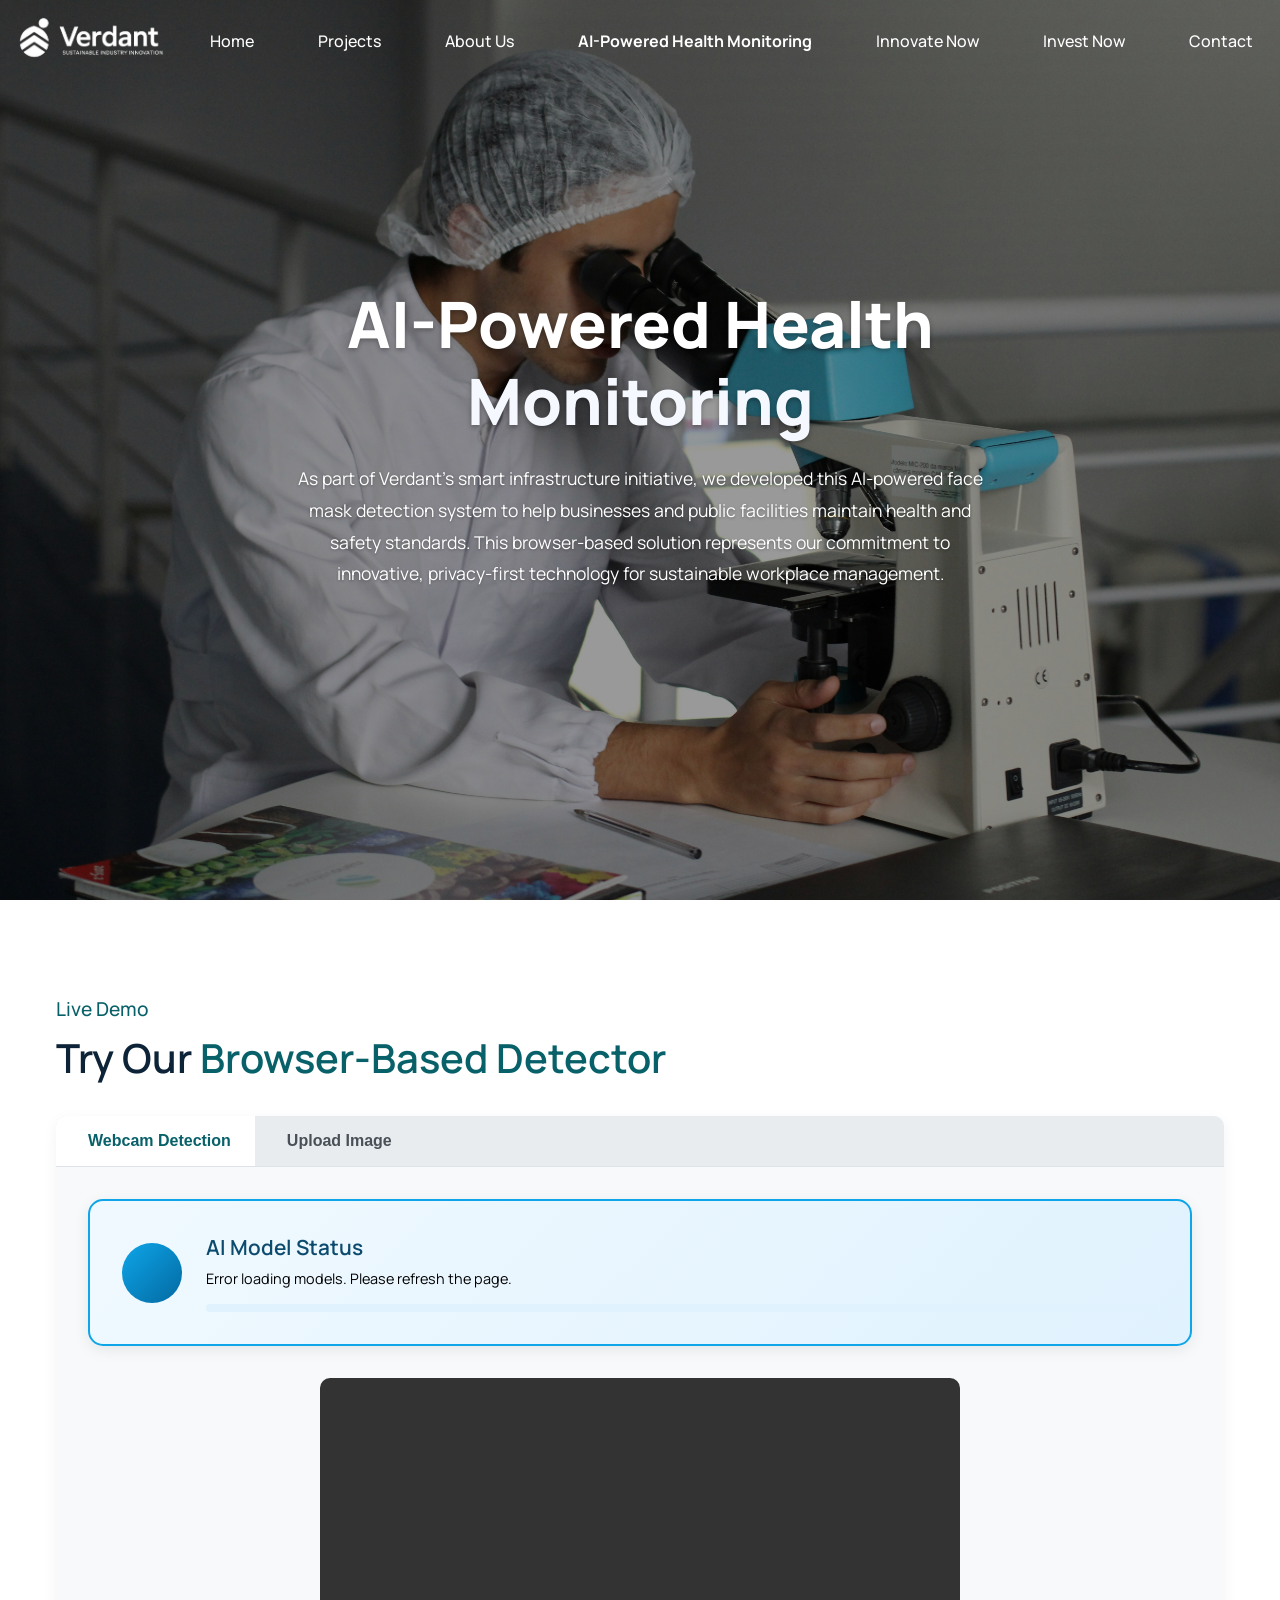
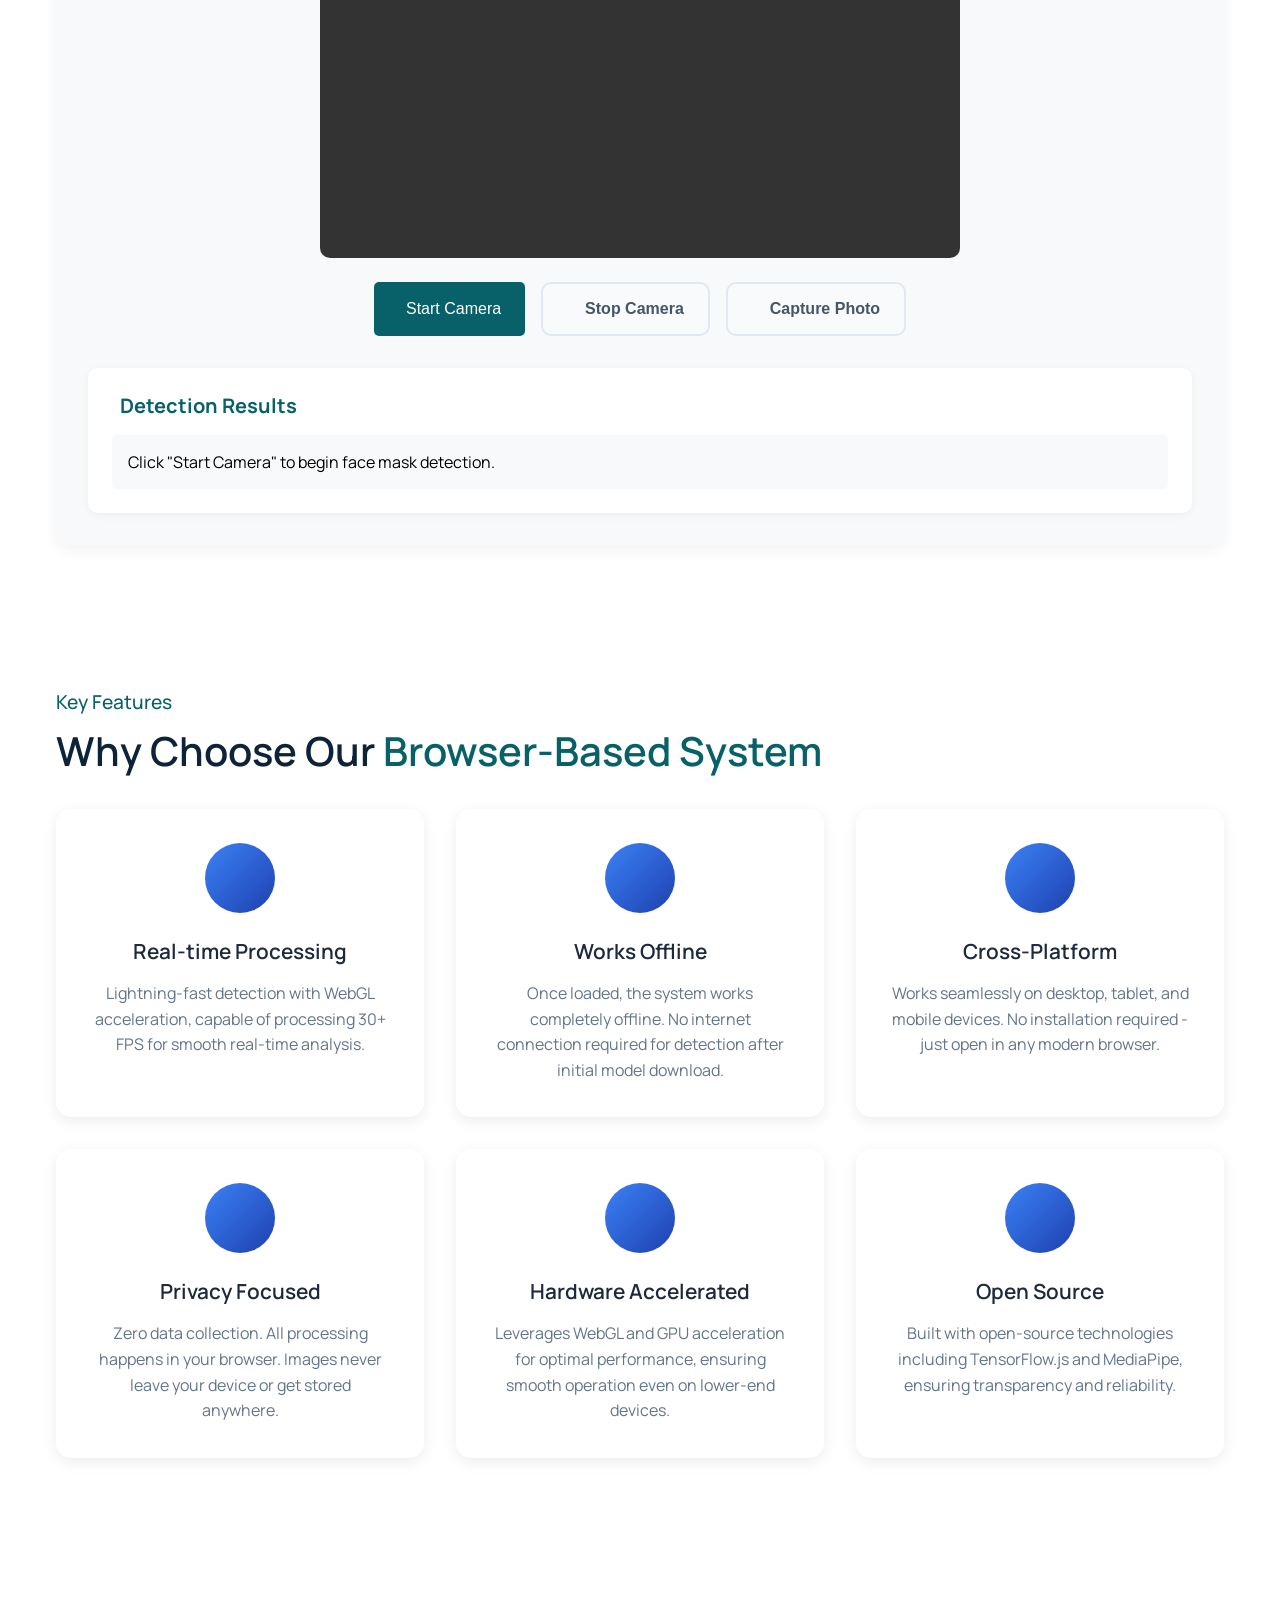
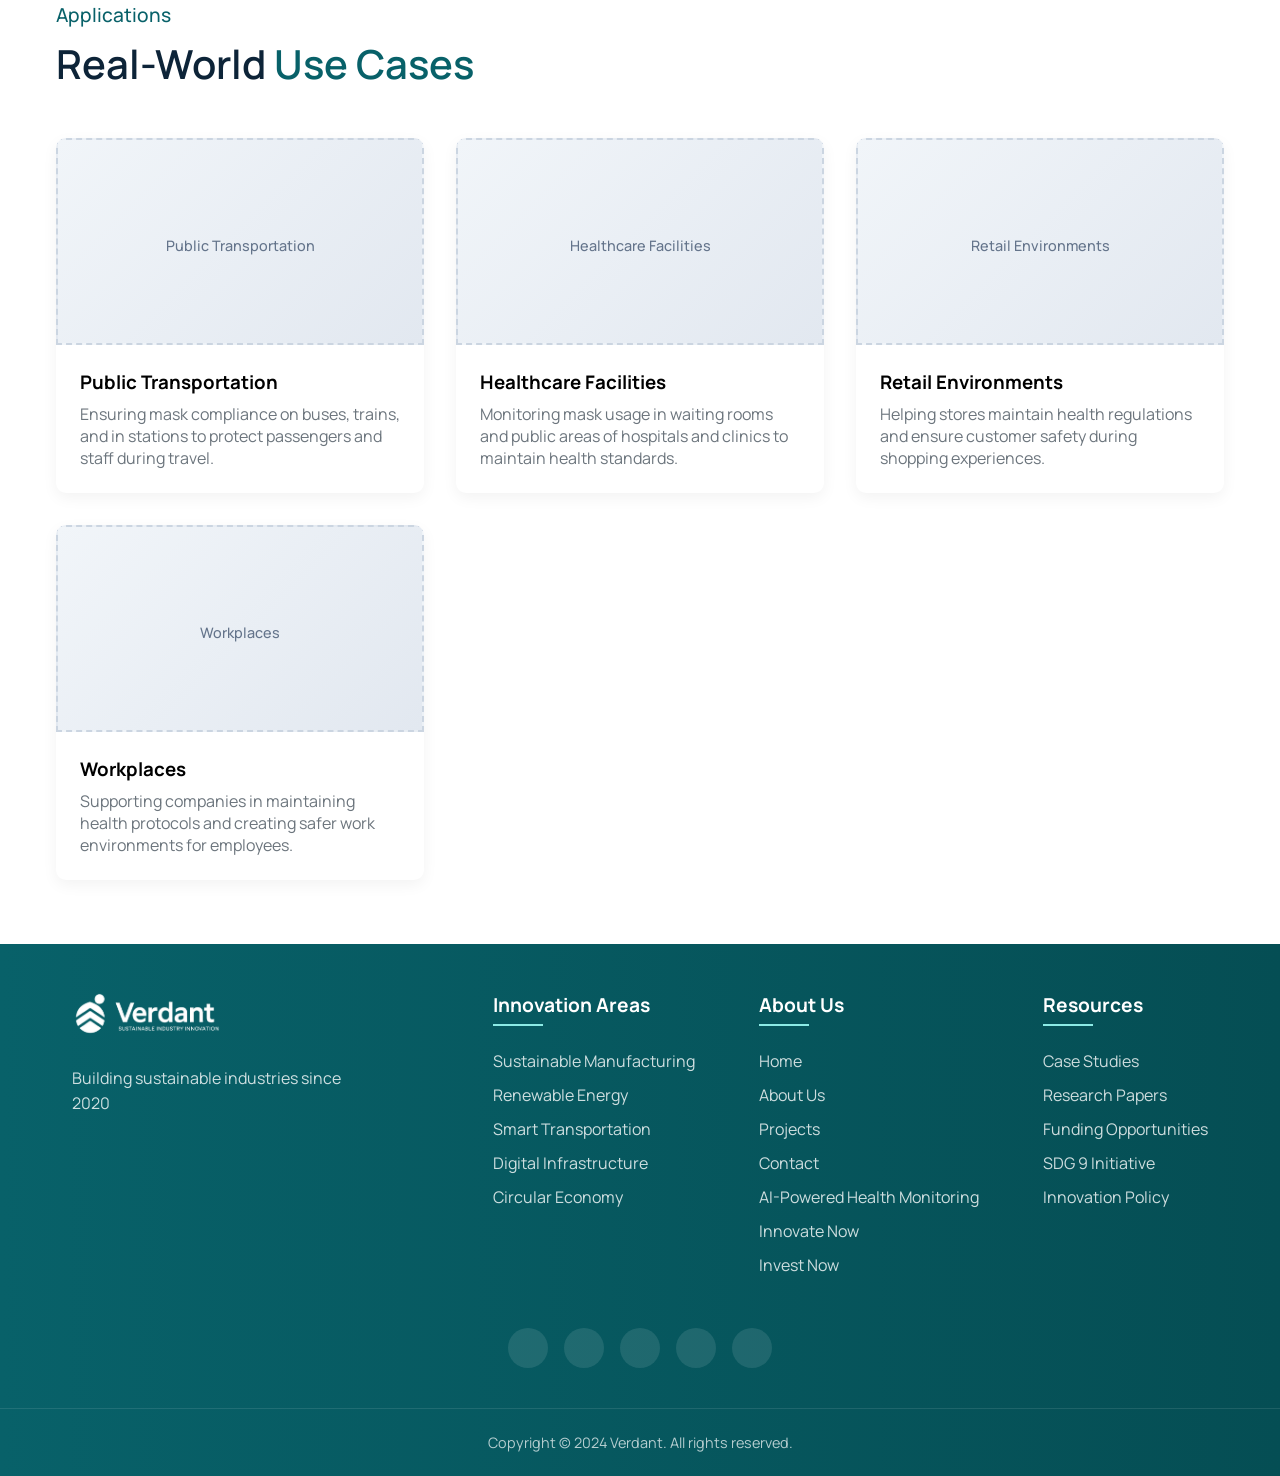
==== pages/face-mask-detection.html @ ef0ecec5 "First Commit" ====
<!DOCTYPE html>
<html lang="en">
  <head>
    <meta charset="UTF-8" />
    <meta name="viewport" content="width=device-width, initial-scale=1.0" />
    <link rel="preconnect" href="https://fonts.googleapis.com" />
    <link rel="preconnect" href="https://fonts.gstatic.com" crossorigin />
    <link
      href="https://fonts.googleapis.com/css2?family=Manrope:wght@200..800&display=swap"
      rel="stylesheet"
    />
    <link
      href="https://cdn.jsdelivr.net/npm/remixicon@4.5.0/fonts/remixicon.css"
      rel="stylesheet"
    />
    <link rel="stylesheet" href="../css/common.css" />
    <link rel="stylesheet" href="../css/face-mask-detection.css" />

    <script src="https://cdn.jsdelivr.net/npm/@tensorflow/tfjs@4.10.0/dist/tf.min.js"></script>
    <script src="https://cdn.jsdelivr.net/npm/@tensorflow-models/blazeface@0.0.7/dist/blazeface.js"></script>

    <title>Verdant | Face Mask Detection</title>
  </head>
  <body>
    <nav>
      <div class="nav__header">
        <div class="nav__logo">
          <a href="../index.html">
            <img
              src="../assets/logoVerdantWhite.svg"
              alt="Verdant Logo"
              class="logo-img"
            />
          </a>
        </div>
        <div class="nav__menu__btn" id="menu-btn">
          <i class="ri-menu-3-line"></i>
        </div>
      </div>
      <ul class="nav__links" id="nav-links">
        <li>
          <a href="../index.html"></i> Home</a>
        </li>
        <li>
          <a href="projects.html"> Projects</a>
        </li>
        <li>
          <a href="about.html"> About Us</a>
        </li>
        
        <li>
          <a href="face-mask-detection.html" class="active"
            > AI-Powered Health Monitoring</a
          >
        </li>
        <li>
          <a href="innovate-now.html"
            > Innovate Now</a
          >
        </li>
        <li>
          <a href="invest-now.html">Invest Now</a>
        </li>
        <li>
          <a href="contact.html"></i> Contact</a>
        </li>
      </ul>
    </nav>

    <section class="page__header">
      <div class="header__content">
        <h1 class="section__header">
          AI-Powered Health<span> Monitoring</span>
        </h1>
        <p class="section__description">
          As part of Verdant's smart infrastructure initiative, we developed
          this AI-powered face mask detection system to help businesses and
          public facilities maintain health and safety standards. This
          browser-based solution represents our commitment to innovative,
          privacy-first technology for sustainable workplace management.
        </p>
      </div>
    </section>

    <section class="section__container detection__container">
      <p class="section__subheader">Live Demo</p>
      <h2 class="section__header">
        Try Our <span>Browser-Based Detector</span>
      </h2>

      <div class="detection__options">
        <div class="option__tabs">
          <button class="option__tab active" id="webcamTab">
            <i class="ri-webcam-line"></i>
            Webcam Detection
          </button>
          <button class="option__tab" id="uploadTab">
            <i class="ri-upload-line"></i>
            Upload Image
          </button>
        </div>

        <div class="detection__content">
          <div class="model-status" id="modelStatus">
            <div class="status-card">
              <div class="status-icon">
                <i class="ri-brain-line"></i>
              </div>
              <div class="status-content">
                <h3>AI Model Status</h3>
                <p id="statusText">Initializing TensorFlow.js...</p>
                <div class="progress-bar">
                  <div class="progress-fill" id="progressFill"></div>
                </div>
              </div>
            </div>
          </div>

          <div class="detection__panel active" id="webcamPanel">
            <div class="webcam__container">
              <video id="webcam" autoplay playsinline muted></video>
              <canvas id="webcamCanvas"></canvas>
              <div
                class="loading-indicator"
                id="webcamLoading"
                style="display: none"
              >
                <div class="spinner"></div>
                <p>Starting camera...</p>
              </div>
            </div>

            <div class="webcam__controls">
              <button id="startWebcam" class="btn" disabled>
                <i class="ri-play-line"></i>
                Start Camera
              </button>
              <button id="stopWebcam" class="btn btn-secondary" disabled>
                <i class="ri-stop-line"></i>
                Stop Camera
              </button>
              <button id="capturePhoto" class="btn btn-secondary" disabled>
                <i class="ri-camera-line"></i>
                Capture Photo
              </button>
            </div>

            <div id="webcamResult" class="result__container">
              <h3><i class="ri-scan-line"></i> Detection Results</h3>
              <div class="result__content">
                <p>Click "Start Camera" to begin face mask detection.</p>
              </div>
            </div>
          </div>

          <div class="detection__panel" id="uploadPanel">
            <div class="upload__container">
              <div class="upload__dropzone" id="uploadDropzone">
                <i class="ri-upload-cloud-2-line"></i>
                <p>Drag and drop an image here or</p>
                <label for="fileInput" class="btn">
                  <i class="ri-folder-line"></i>
                  Choose File
                </label>
                <input type="file" id="fileInput" accept="image/*" hidden />
                <p class="file-info">Supports: JPG, PNG, WEBP (Max: 10MB)</p>
              </div>

              <div
                class="upload__preview"
                id="uploadPreview"
                style="display: none"
              >
                <img id="previewImage" src="" alt="Preview" />
                <canvas id="uploadCanvas"></canvas>
                <div
                  class="loading-indicator"
                  id="uploadLoading"
                  style="display: none"
                >
                  <div class="spinner"></div>
                  <p>Analyzing image...</p>
                </div>
              </div>
            </div>

            <div id="uploadResult" class="result__container">
              <h3><i class="ri-image-line"></i> Detection Results</h3>
              <div class="result__content">
                <p>Upload an image to detect face masks.</p>
              </div>
            </div>
          </div>
        </div>
      </div>
    </section>

    <section class="section__container features-section">
      <p class="section__subheader">Key Features</p>
      <h2 class="section__header">
        Why Choose Our <span>Browser-Based System</span>
      </h2>

      <div class="features-grid">
        <div class="feature-card">
          <div class="feature-icon">
            <i class="ri-speed-line"></i>
          </div>
          <h3>Real-time Processing</h3>
          <p>
            Lightning-fast detection with WebGL acceleration, capable of
            processing 30+ FPS for smooth real-time analysis.
          </p>
        </div>

        <div class="feature-card">
          <div class="feature-icon">
            <i class="ri-wifi-off-line"></i>
          </div>
          <h3>Works Offline</h3>
          <p>
            Once loaded, the system works completely offline. No internet
            connection required for detection after initial model download.
          </p>
        </div>

        <div class="feature-card">
          <div class="feature-icon">
            <i class="ri-smartphone-line"></i>
          </div>
          <h3>Cross-Platform</h3>
          <p>
            Works seamlessly on desktop, tablet, and mobile devices. No
            installation required - just open in any modern browser.
          </p>
        </div>

        <div class="feature-card">
          <div class="feature-icon">
            <i class="ri-shield-check-line"></i>
          </div>
          <h3>Privacy Focused</h3>
          <p>
            Zero data collection. All processing happens in your browser. Images
            never leave your device or get stored anywhere.
          </p>
        </div>

        <div class="feature-card">
          <div class="feature-icon">
            <i class="ri-cpu-line"></i>
          </div>
          <h3>Hardware Accelerated</h3>
          <p>
            Leverages WebGL and GPU acceleration for optimal performance,
            ensuring smooth operation even on lower-end devices.
          </p>
        </div>

        <div class="feature-card">
          <div class="feature-icon">
            <i class="ri-open-source-line"></i>
          </div>
          <h3>Open Source</h3>
          <p>
            Built with open-source technologies including TensorFlow.js and
            MediaPipe, ensuring transparency and reliability.
          </p>
        </div>
      </div>
    </section>

    <section class="section__container use-cases">
      <p class="section__subheader">Applications</p>
      <h2 class="section__header">Real-World <span>Use Cases</span></h2>

      <div class="use-case-grid">
        <div class="use-case-card">
          <div
            class="placeholder-image"
            data-placeholder="Public Transportation"
          >
            <i class="ri-bus-line"></i>
            <span>Public Transportation</span>
          </div>
          <h3>Public Transportation</h3>
          <p>
            Ensuring mask compliance on buses, trains, and in stations to
            protect passengers and staff during travel.
          </p>
        </div>

        <div class="use-case-card">
          <div
            class="placeholder-image"
            data-placeholder="Healthcare Facilities"
          >
            <i class="ri-hospital-line"></i>
            <span>Healthcare Facilities</span>
          </div>
          <h3>Healthcare Facilities</h3>
          <p>
            Monitoring mask usage in waiting rooms and public areas of hospitals
            and clinics to maintain health standards.
          </p>
        </div>

        <div class="use-case-card">
          <div class="placeholder-image" data-placeholder="Retail Environments">
            <i class="ri-store-2-line"></i>
            <span>Retail Environments</span>
          </div>
          <h3>Retail Environments</h3>
          <p>
            Helping stores maintain health regulations and ensure customer
            safety during shopping experiences.
          </p>
        </div>

        <div class="use-case-card">
          <div class="placeholder-image" data-placeholder="Workplaces">
            <i class="ri-building-line"></i>
            <span>Workplaces</span>
          </div>
          <h3>Workplaces</h3>
          <p>
            Supporting companies in maintaining health protocols and creating
            safer work environments for employees.
          </p>
        </div>
      </div>
    </section>

    <footer class="footer-blue-gradient">
      <div class="footer-container">
        <div class="footer-column">
          <div class="footer-logo">
            <a href="index.html">
              <img src="../assets/logoVerdantWhite.svg" alt="Verdant Logo" class="logo-img">
            </a>
          </div>
          <p class="footer-tagline">
            Building sustainable industries since 2020
          </p>
        </div>

        <div class="footer-menu-columns">
          <div class="footer-menu-column">
            <h4>Innovation Areas</h4>
            <ul>
              <li><a href="#">Sustainable Manufacturing</a></li>
              <li><a href="#">Renewable Energy</a></li>
              <li><a href="#">Smart Transportation</a></li>
              <li><a href="#">Digital Infrastructure</a></li>
              <li><a href="#">Circular Economy</a></li>
            </ul>
          </div>

          <div class="footer-menu-column">
            <h4>About Us</h4>
            <ul>
              <li><a href="../index.html">Home</a></li>
              <li><a href="about.html">About Us</a></li>
              <li><a href="projects.html">Projects</a></li>
              <li><a href="contact.html">Contact</a></li>
              <li>
                <a href="face-mask-detection.html"
                  >AI-Powered Health Monitoring</a
                >
              </li>
              <li><a href="innovate-now.html">Innovate Now</a></li>
              <li><a href="invest-now.html">Invest Now</a></li>
            </ul>
          </div>

          <div class="footer-menu-column">
            <h4>Resources</h4>
            <ul>
              <li><a href="#">Case Studies</a></li>
              <li><a href="#">Research Papers</a></li>
              <li><a href="#">Funding Opportunities</a></li>
              <li><a href="#">SDG 9 Initiative</a></li>
              <li><a href="#">Innovation Policy</a></li>
            </ul>
          </div>
        </div>
      </div>

      <div class="footer-social">
        <a href="#"><i class="ri-facebook-fill"></i></a>
        <a href="#"><i class="ri-instagram-line"></i></a>
        <a href="#"><i class="ri-twitter-fill"></i></a>
        <a href="#"><i class="ri-linkedin-fill"></i></a>
        <a href="#"><i class="ri-youtube-fill"></i></a>
      </div>

      <div class="footer-copyright">
        <p>Copyright © 2024 Verdant. All rights reserved.</p>
      </div>
    </footer>

    <script src="../js/main.js"></script>
    <script src="../js/face-mask-detection-browser.js"></script>
  </body>
</html>
---- css/common.css ----
@import url("https://fonts.googleapis.com/css2?family=Manrope:wght@200..800&display=swap");

:root {
  --primary-color: #086169;
  --primary-color-dark: #054e54;
  --text-dark: #0d2438;
  --text-light: #2c3e50;
  --extra-light: #f5f9ff;
  --white: #ffffff;
  --max-width: 1200px;
  --yellow: #e5ff00;
  --blue-bg: #086169;
}

* {
  padding: 0;
  margin: 0;
  box-sizing: border-box;
}

.section__container {
  max-width: var(--max-width);
  margin: auto;
  padding: 5rem 1rem;
}

.section__subheader {
  margin-bottom: 10px;
  font-size: 1.2rem;
  font-weight: 500;
  color: var(--primary-color);
}

.section__header {
  font-size: 2.5rem;
  font-weight: 600;
  color: var(--text-dark);
  line-height: 3.25rem;
}

.section__header span {
  color: var(--primary-color);
}

.section__description {
  color: var(--text-light);
  line-height: 1.75rem;
}

.btn {
  padding: 0.75rem 1.5rem;
  outline: none;
  border: none;
  font-size: 1rem;
  color: var(--white);
  background-color: var(--primary-color);
  border-radius: 5px;
  transition: 0.3s;
  cursor: pointer;
}

.btn:hover {
  background-color: var(--primary-color-dark);
}

img {
  display: flex;
  width: 100%;
}

a {
  text-decoration: none;
  transition: 0.3s;
}

ul {
  list-style: none;
}

html,
body {
  scroll-behavior: smooth;
}

body {
  font-family: "Manrope", sans-serif;
}

/* Navigation */
nav {
  position: fixed;
  isolation: isolate;
  width: 100%;
  z-index: 9;
  display: flex;
  flex-direction: column;
  align-items: center;
  transition: transform 0.4s ease;
  z-index: 1000;
}

/* Class untuk hide navigasi */
nav.hide {
  transform: translateY(-100%);
}

/* Class untuk show navigasi */
nav.show {
  transform: translateY(0);
}

.nav__header {
  padding: 0.75rem 1rem;
  width: 100%;
  display: flex;
  align-items: center;
  justify-content: space-between;
  background-color: transparent;
}

.nav__logo a {
  display: flex;
  align-items: center;
  font-size: 1.25rem;
  font-weight: 600;
  color: var(--white);
}

.logo-img {
  height: 40px;
  width: 120px;
  object-fit: contain;
}

.nav__menu__btn {
  width: 40px;
  height: 40px;
  display: flex;
  align-items: center;
  justify-content: center;
  font-size: 1.5rem;
  color: var(--white);
  cursor: pointer;
  z-index: 1000;
  margin-left: auto;
  transition: transform 0.3s ease;
}

.nav__menu__btn:hover {
  transform: scale(1.1);
}

.nav__menu__btn i {
  transition: all 0.3s ease;
}

/* When menu is open, style the close button */
body.menu-open .nav__menu__btn {
  position: fixed;
  top: 1.5rem;
  right: 1.5rem;
  background-color: transparent;
  z-index: 1000;
}

body.menu-open .nav__menu__btn i {
  color: #000;
  font-size: 1.8rem;
}

/* Fullscreen Menu - mobile only */
.fullscreen-menu {
  position: fixed;
  top: 0;
  left: 0;
  width: 100%;
  height: 100vh;
  background-color: #8cebe6;
  z-index: 999;
  display: flex;
  flex-direction: column;
  justify-content: center;
  align-items: flex-start;
  padding-left: 2rem;
  visibility: hidden;
  opacity: 0;
  transition: visibility 0s linear 0.4s,
    opacity 0.4s cubic-bezier(0.16, 1, 0.3, 1);
}

.fullscreen-menu.open {
  visibility: visible;
  opacity: 1;
  transition-delay: 0s;
}

.nav__links {
  position: absolute;
  bottom: 0;
  left: 0;
  width: 100%;
  display: flex;
  justify-content: center;
  flex-direction: column;
  gap: 4rem;
  padding: 2rem;
  background-color: transparent;
  transform: translateY(-100%);
  transition: transform 0.5s;
}

.nav__links a {
  font-weight: 500;
  color: var(--white);
}

.nav__links a.active {
  color: var(--extra-light);
  font-weight: 600;
}

.nav__btns {
  display: none;
}

.nav__btns .btn {
  background-color: var(--white);
  color: var(--primary-color);
  font-weight: 600;
  padding: 0.75rem 1.5rem;
  border-radius: 50px;
  transition: all 0.3s ease;
}

.nav__btns .btn:hover {
  transform: translateY(-3px);
  box-shadow: 0 5px 15px rgba(0, 0, 0, 0.15);
  background-color: var(--white);
  color: var(--primary-color-dark);
}

/* Mobile menu styles */
@media (max-width: 768px) {
  nav {
    background-color: transparent;
    padding: 1rem;
  }

  nav.nav-scrolled {
    background-color: rgba(8, 97, 105, 0.9);
    backdrop-filter: blur(10px);
  }

  .nav__header {
    background-color: transparent;
    width: 100%;
    display: flex;
    justify-content: space-between;
    align-items: center;
  }

  /* Ensure menu button is always visible and positioned correctly */
  .nav__menu__btn {
    position: relative;
    display: flex;
    width: 45px;
    height: 45px;
    border-radius: 50%;
    transition: all 0.3s ease;
  }
  .nav__links.open {
    transform: translateY(100vh);
    height: 120vh;
    width: 100vw;
    background-color: #086169;
    font-size: 30px;
  }
  /* Menu button style when fullscreen menu is open */
  body.menu-open .nav__menu__btn {
    background-color: transparent;
  }

  body.menu-open .nav__menu__btn i {
    color: #000;
  }

  .fullscreen-menu .nav__links {
    position: static;
    background-color: transparent;
    margin-top: 4rem;
    margin-bottom: 2rem;
    transform: none !important;
    width: 100%;
    padding-left: 2rem;
    display: none; /* Hide links by default */
  }

  .fullscreen-menu.open .nav__links {
    display: flex; /* Only show links when menu is open */
  }

  .fullscreen-menu .nav__links li {
    margin-bottom: 1.5rem;
  }

  .fullscreen-menu .nav__links a {
    color: #054e54;
    font-size: 1.8rem;
    font-weight: 700;
    text-transform: uppercase;
    letter-spacing: 1px;
    display: flex;
    align-items: center;
    transition: transform 0.3s;
  }

  .fullscreen-menu .nav__links a::after {
    content: "+";
    margin-left: 1rem;
    font-size: 1.8rem;
    font-weight: 500;
    color: #054e54;
  }

  .fullscreen-menu .nav__links a:hover {
    transform: translateX(10px);
  }

  .fullscreen-menu .nav__links a.active {
    color: #086169;
    font-weight: 800;
    text-decoration: none;
    border-bottom: 2px solid #086169;
  }

  body.menu-open {
    overflow: hidden;
  }
}

/* Page Header */
.page__header {
  text-align: center;
  padding-top: 8rem;
  padding-bottom: 2rem;
}

.page__header .section__header {
  margin-bottom: 1.5rem;
}

/* Footer */
footer {
  background-color: var(--primary-color);
}

.footer__container {
  display: grid;
  gap: 4rem 2rem;
}

.footer__logo {
  margin-bottom: 2rem;
}

.footer__logo a {
  font-size: 1.5rem;
  font-weight: 600;
  color: var(--white);
}

.footer__col p {
  margin-bottom: 2rem;
  color: var(--white);
  line-height: 1.75rem;
}

.footer__socials {
  display: flex;
  align-items: center;
  gap: 10px;
  flex-wrap: wrap;
}

.footer__socials a {
  padding: 6px 10px;
  font-size: 1.25rem;
  color: var(--text-dark);
  background-color: var(--white);
  border-radius: 100%;
}

.footer__socials a:hover {
  color: var(--white);
  background-color: var(--primary-color-dark);
}

.footer__col h4 {
  margin-bottom: 2rem;
  font-size: 1.2rem;
  font-weight: 500;
  color: var(--white);
}

.footer__links {
  display: grid;
  gap: 1rem;
}

.footer__links a {
  color: var(--white);
}

.footer__links span {
  display: inline-block;
  margin-right: 10px;
  font-size: 1.2rem;
}

.footer__col__flex {
  display: flex;
  flex-wrap: wrap;
  gap: 1rem;
}

.footer__col__flex img {
  max-width: 75px;
  border-radius: 10px;
  box-shadow: 0px 0px 20px rgba(0, 0, 0, 0.2);
}

.footer__bar {
  padding: 1rem;
  color: var(--white);
  text-align: center;
}

/* FOOTER ALTERNATIF 1 - Modern dengan Gradient dan Split Background */
.footer-alt-1 {
  position: relative;
  background: linear-gradient(90deg, #0077b6 0%, #023e8a 100%);
  overflow: hidden;
  padding-top: 0;
}

.footer-alt-1 .footer__wave {
  width: 100%;
  line-height: 0;
  margin-bottom: -10px;
}

.footer-alt-1 .footer__container {
  padding: 3rem 2rem;
  max-width: 1200px;
  margin: 0 auto;
  display: flex;
  flex-direction: column;
  gap: 3rem;
}

.footer-alt-1 .footer__top {
  display: flex;
  justify-content: space-between;
  flex-wrap: wrap;
  gap: 2rem;
}

.footer-alt-1 .footer__logo-badge {
  max-width: 300px;
}

.footer-alt-1 .footer__logo a {
  font-size: 2rem;
  color: var(--white);
  font-weight: 700;
  letter-spacing: 1px;
}

.footer-alt-1 .footer__logo span {
  color: #90e0ef;
}

.footer-alt-1 .footer__tagline {
  color: var(--white);
  margin-top: 1rem;
  font-size: 1rem;
  opacity: 0.8;
}

.footer-alt-1 .footer__newsletter {
  max-width: 400px;
}

.footer-alt-1 .footer__newsletter h3 {
  color: var(--white);
  font-size: 1.5rem;
  margin-bottom: 1rem;
}

.footer-alt-1 .newsletter__form {
  display: flex;
  gap: 0.5rem;
}

.footer-alt-1 .newsletter__form input {
  flex: 1;
  padding: 0.75rem 1rem;
  border-radius: 50px;
  border: none;
  outline: none;
}

.footer-alt-1 .footer-btn {
  padding: 0.75rem 1.5rem;
  background-color: #ff9e00;
  color: var(--white);
  border: none;
  border-radius: 50px;
  cursor: pointer;
  font-weight: 600;
  transition: all 0.3s ease;
}

.footer-alt-1 .footer-btn:hover {
  background-color: #ff7b00;
  transform: translateY(-2px);
}

.footer-alt-1 .footer__middle {
  display: grid;
  grid-template-columns: repeat(auto-fit, minmax(200px, 1fr));
  gap: 2rem;
}

.footer-alt-1 .footer__col h4 {
  color: var(--white);
  margin-bottom: 1.5rem;
  font-size: 1.2rem;
  position: relative;
  padding-bottom: 0.5rem;
}

.footer-alt-1 .footer__col h4::after {
  content: "";
  position: absolute;
  bottom: 0;
  left: 0;
  width: 50px;
  height: 2px;
  background-color: #90e0ef;
}

.footer-alt-1 .footer__col ul {
  list-style: none;
  padding: 0;
  margin: 0;
}

.footer-alt-1 .footer__col ul li {
  margin-bottom: 0.75rem;
}

.footer-alt-1 .footer__col ul li a {
  color: rgba(255, 255, 255, 0.8);
  text-decoration: none;
  transition: all 0.3s ease;
}

.footer-alt-1 .footer__col ul li a:hover {
  color: var(--white);
  transform: translateX(3px);
  display: inline-block;
}

.footer-alt-1 .footer__contact li {
  display: flex;
  align-items: center;
  gap: 0.75rem;
  color: rgba(255, 255, 255, 0.8);
}

.footer-alt-1 .footer__contact li i {
  font-size: 1.1rem;
  color: #90e0ef;
}

.footer-alt-1 .footer__bottom {
  display: flex;
  justify-content: space-between;
  align-items: center;
  flex-wrap: wrap;
  border-top: 1px solid rgba(255, 255, 255, 0.1);
  padding-top: 2rem;
  gap: 1.5rem;
}

.footer-alt-1 .footer__socials {
  display: flex;
  gap: 1rem;
}

.footer-alt-1 .footer__socials a {
  width: 40px;
  height: 40px;
  border-radius: 50%;
  background-color: rgba(255, 255, 255, 0.1);
  display: flex;
  justify-content: center;
  align-items: center;
  transition: all 0.3s ease;
  color: var(--white);
}

.footer-alt-1 .footer__socials a:hover {
  background-color: #ff9e00;
  transform: translateY(-3px);
}

.footer-alt-1 .footer__copy {
  color: rgba(255, 255, 255, 0.7);
  font-size: 0.9rem;
}

/* FOOTER ALTERNATIF 2 - Fullwidth Image Background */
.footer-alt-2 {
  background-color: transparent;
  position: relative;
  margin-top: 2rem;
}

.footer-alt-2 .footer__image-container {
  position: relative;
  background-image: url("../assets/laut.jpg");
  background-size: cover;
  background-position: center;
  color: var(--white);
}

.footer-alt-2 .footer__image-container::before {
  content: "";
  position: absolute;
  top: 0;
  left: 0;
  width: 100%;
  height: 100%;
  background: linear-gradient(
    to bottom,
    rgba(0, 0, 0, 0.6),
    rgba(0, 0, 0, 0.9)
  );
}

.footer-alt-2 .footer__content {
  position: relative;
  max-width: 1200px;
  margin: 0 auto;
  padding: 4rem 2rem 2rem;
}

.footer-alt-2 .footer__row {
  display: grid;
  grid-template-columns: repeat(auto-fit, minmax(250px, 1fr));
  gap: 3rem;
}

.footer-alt-2 .footer__brand {
  max-width: 350px;
}

.footer-alt-2 .footer__logo {
  font-size: 2rem;
  font-weight: 700;
  color: var(--white);
  text-decoration: none;
  display: inline-block;
  margin-bottom: 1.5rem;
}

.footer-alt-2 .footer__logo span {
  color: var(--primary-color-light);
}

.footer-alt-2 .footer__brand p {
  color: rgba(255, 255, 255, 0.8);
  margin-bottom: 1.5rem;
  line-height: 1.6;
}

.footer-alt-2 .footer__socials {
  display: flex;
  gap: 1rem;
}

.footer-alt-2 .footer__socials a {
  width: 40px;
  height: 40px;
  border-radius: 50%;
  background-color: rgba(255, 255, 255, 0.1);
  display: flex;
  justify-content: center;
  align-items: center;
  transition: all 0.3s ease;
  color: var(--white);
}

.footer-alt-2 .footer__socials a:hover {
  background-color: var(--primary-color);
  transform: translateY(-3px);
}

.footer-alt-2 .footer__links {
  display: flex;
  gap: 3rem;
}

.footer-alt-2 .footer__group h4 {
  font-size: 1.3rem;
  margin-bottom: 1.5rem;
  position: relative;
  color: var(--white);
}

.footer-alt-2 .footer__group h4::after {
  content: "";
  position: absolute;
  bottom: -10px;
  left: 0;
  width: 40px;
  height: 2px;
  background-color: var(--primary-color);
}

.footer-alt-2 .footer__group ul {
  list-style: none;
  padding: 0;
  margin: 0;
}

.footer-alt-2 .footer__group ul li {
  margin-bottom: 1rem;
}

.footer-alt-2 .footer__group ul li a {
  color: rgba(255, 255, 255, 0.8);
  text-decoration: none;
  transition: all 0.3s ease;
  display: flex;
  align-items: center;
  gap: 0.5rem;
}

.footer-alt-2 .footer__group ul li a:hover {
  color: var(--white);
  transform: translateX(3px);
}

.footer-alt-2 .footer__group ul li a i {
  font-size: 1rem;
  color: var(--primary-color-light);
}

.footer-alt-2 .footer__instagram h4 {
  font-size: 1.3rem;
  margin-bottom: 1.5rem;
  position: relative;
  color: var(--white);
}

.footer-alt-2 .footer__instagram h4::after {
  content: "";
  position: absolute;
  bottom: -10px;
  left: 0;
  width: 40px;
  height: 2px;
  background-color: var(--primary-color);
}

.footer-alt-2 .footer__gallery {
  display: grid;
  grid-template-columns: repeat(3, 1fr);
  gap: 0.5rem;
}

.footer-alt-2 .footer__gallery img {
  width: 100%;
  height: 80px;
  object-fit: cover;
  border-radius: 5px;
  transition: all 0.3s ease;
}

.footer-alt-2 .footer__gallery img:hover {
  transform: scale(1.05);
  box-shadow: 0 5px 15px rgba(0, 0, 0, 0.3);
}

.footer-alt-2 .footer__bottom {
  position: relative;
  display: flex;
  justify-content: space-between;
  align-items: center;
  padding: 1.5rem 2rem;
  border-top: 1px solid rgba(255, 255, 255, 0.1);
  background-color: rgba(0, 0, 0, 0.4);
  flex-wrap: wrap;
  gap: 1rem;
}

.footer-alt-2 .footer__bottom p {
  color: rgba(255, 255, 255, 0.7);
  font-size: 0.9rem;
}

.footer-alt-2 .footer__legal {
  display: flex;
  gap: 1.5rem;
}

.footer-alt-2 .footer__legal a {
  color: rgba(255, 255, 255, 0.7);
  text-decoration: none;
  font-size: 0.9rem;
  transition: all 0.3s ease;
}

.footer-alt-2 .footer__legal a:hover {
  color: var(--white);
}

.footer-alt-2 .back-to-top {
  position: absolute;
  right: 2rem;
  bottom: 4rem;
  width: 40px;
  height: 40px;
  background-color: var(--primary-color);
  border-radius: 50%;
  display: flex;
  justify-content: center;
  align-items: center;
  color: var(--white);
  text-decoration: none;
  transition: all 0.3s ease;
}

.footer-alt-2 .back-to-top:hover {
  transform: translateY(-5px);
  background-color: var(--primary-color-dark);
}

/* FOOTER ALTERNATIF 3 - Modern Card Layout */
.footer-alt-3 {
  background-color: #f8f9fa;
  padding: 5rem 0 2rem;
  position: relative;
}

.footer-alt-3 .footer__cards {
  display: grid;
  grid-template-columns: repeat(auto-fit, minmax(250px, 1fr));
  gap: 2rem;
  margin-bottom: 3rem;
}

.footer-alt-3 .footer__card {
  background-color: white;
  padding: 2rem;
  border-radius: 10px;
  box-shadow: 0 5px 15px rgba(0, 0, 0, 0.05);
  transition: all 0.3s ease;
}

.footer-alt-3 .footer__card:hover {
  transform: translateY(-10px);
  box-shadow: 0 10px 30px rgba(0, 0, 0, 0.1);
}

.footer-alt-3 .card__logo a {
  font-size: 1.8rem;
  font-weight: 700;
  color: var(--text-dark);
  text-decoration: none;
}

.footer-alt-3 .card__logo span {
  color: var(--primary-color);
}

.footer-alt-3 .footer__card p {
  color: var(--text-light);
  margin: 1rem 0;
  line-height: 1.6;
}

.footer-alt-3 .card__socials {
  display: flex;
  gap: 1rem;
  margin-top: 1.5rem;
}

.footer-alt-3 .card__socials a {
  width: 36px;
  height: 36px;
  border-radius: 50%;
  background-color: #f1f1f1;
  display: flex;
  justify-content: center;
  align-items: center;
  color: var(--text-dark);
  transition: all 0.3s ease;
}

.footer-alt-3 .card__socials a:hover {
  background-color: var(--primary-color);
  color: white;
}

.footer-alt-3 .footer__card h4 {
  font-size: 1.2rem;
  color: var(--text-dark);
  margin-bottom: 1.5rem;
  position: relative;
}

.footer-alt-3 .footer__card h4::after {
  content: "";
  position: absolute;
  bottom: -10px;
  left: 0;
  width: 30px;
  height: 3px;
  background-color: var(--primary-color);
}

.footer-alt-3 .card__links {
  list-style: none;
  padding: 0;
  margin: 0;
}

.footer-alt-3 .card__links li {
  margin-bottom: 1rem;
}

.footer-alt-3 .card__links li a {
  color: var(--text-light);
  text-decoration: none;
  display: flex;
  align-items: center;
  transition: all 0.3s ease;
}

.footer-alt-3 .card__links li a span {
  display: flex;
  align-items: center;
  margin-right: 0.5rem;
}

.footer-alt-3 .card__links li a:hover {
  color: var(--primary-color);
  transform: translateX(5px);
}

.footer-alt-3 .card__contact {
  list-style: none;
  padding: 0;
  margin: 0;
}

.footer-alt-3 .card__contact li {
  display: flex;
  align-items: flex-start;
  margin-bottom: 1rem;
  color: var(--text-light);
}

.footer-alt-3 .card__contact li i {
  margin-right: 1rem;
  color: var(--primary-color);
  font-size: 1.1rem;
  margin-top: 0.2rem;
}

.footer-alt-3 .card__form {
  display: flex;
  margin-top: 1.5rem;
}

.footer-alt-3 .card__form input {
  flex: 1;
  padding: 0.8rem 1rem;
  border: 1px solid #e1e1e1;
  border-radius: 5px 0 0 5px;
  outline: none;
}

.footer-alt-3 .card__btn {
  padding: 0 1.2rem;
  background-color: var(--primary-color);
  color: white;
  border: none;
  border-radius: 0 5px 5px 0;
  cursor: pointer;
  transition: background-color 0.3s ease;
}

.footer-alt-3 .card__btn:hover {
  background-color: var(--primary-color-dark);
}

.footer-alt-3 .footer__divider {
  height: 1px;
  background-color: #e1e1e1;
  margin-bottom: 2rem;
}

.footer-alt-3 .footer__bottom {
  display: flex;
  justify-content: space-between;
  align-items: center;
  flex-wrap: wrap;
  gap: 1rem;
}

.footer-alt-3 .footer__bottom p {
  color: var(--text-light);
  font-size: 0.9rem;
}

.footer-alt-3 .bottom__links {
  display: flex;
  gap: 2rem;
}

.footer-alt-3 .bottom__links a {
  color: var(--text-light);
  text-decoration: none;
  font-size: 0.9rem;
  transition: color 0.3s ease;
}

.footer-alt-3 .bottom__links a:hover {
  color: var(--primary-color);
}

/* Media Queries for Responsive Design */
@media (max-width: 768px) {
  .footer-alt-1 .footer__top,
  .footer-alt-1 .footer__bottom {
    flex-direction: column;
    align-items: flex-start;
  }

  .footer-alt-1 .newsletter__form {
    flex-direction: column;
    gap: 1rem;
  }

  .footer-alt-2 .footer__links {
    flex-direction: column;
    gap: 2rem;
  }

  .footer-alt-2 .footer__bottom {
    flex-direction: column;
    align-items: center;
    text-align: center;
  }

  .footer-alt-3 .footer__bottom {
    flex-direction: column;
    align-items: center;
    text-align: center;
  }
}

/* Responsive Design */
@media (width > 540px) {
  .footer__container {
    grid-template-columns: repeat(2, 1fr);
  }
}

@media (width > 768px) {
  nav {
    padding: 1rem;
    display: flex;
    flex-direction: row;
    justify-content: space-between;
    align-items: center;
    gap: 2rem;
    background-color: transparent;
    backdrop-filter: none;
    border-bottom: none;
  }

  .nav__header {
    width: max-content;
    padding: 0;
    background-color: transparent;
  }

  .logo-img {
    height: 50px;
    width: 150px;
  }

  .nav__menu__btn {
    display: none;
  }

  .nav__links {
    position: static;
    margin: 0 auto;
    width: fit-content;
    padding: 0;
    flex-direction: row;
    background-color: transparent;
    transform: none !important;
  }

  .nav__links a {
    color: var(--white);
  }

  .nav__links a:hover {
    color: var(--white);
    opacity: 0.8;
  }

  .nav__links a.active {
    color: var(--white);
    font-weight: 700;
  }

  .nav__btns {
    flex: 0;
    display: flex;
    justify-content: flex-end;
  }

  .nav__btns .btn {
    white-space: nowrap;
  }

  .footer__container {
    grid-template-columns: repeat(7, 1fr);
  }

  .footer__col:nth-child(1) {
    grid-column: 1/3;
  }

  .footer__col:nth-child(2) {
    grid-column: 3/4;
  }

  .footer__col:nth-child(3) {
    grid-column: 4/6;
  }

  .footer__col:nth-child(4) {
    grid-column: 6/8;
  }
}

/* FOOTER ALTERNATIF 1 - Modern dengan Gradient dan Split Background */

/* Footer Baru dengan Blue Gradient - Berdasarkan gambar yang user sukai */
.footer-blue-gradient {
  background: linear-gradient(90deg, #086169 0%, #054e54 100%);
  padding: 3rem 0 1.5rem;
  color: var(--white);
  position: relative;
}

.footer-container {
  max-width: var(--max-width);
  margin: 0 auto;
  padding: 0 2rem;
  display: flex;
  justify-content: space-between;
  gap: 3rem;
  flex-wrap: wrap;
}

.footer-column {
  max-width: 300px;
}

.footer-logo {
  margin-bottom: 1.5rem;
}

.footer-logo a {
  font-size: 2rem;
  font-weight: 700;
  color: var(--white);
  letter-spacing: 1px;
  text-decoration: none;
}

.footer-logo span {
  color: #8cebe6;
}

.footer-tagline {
  font-size: 1rem;
  opacity: 0.8;
  line-height: 1.6;
}

.footer-menu-columns {
  display: flex;
  gap: 4rem; /* Jarak yang sama antar kolom menu sesuai permintaan */
}

.footer-menu-column h4 {
  font-size: 1.2rem;
  margin-bottom: 1.5rem;
  position: relative;
  padding-bottom: 0.5rem;
  color: var(--white);
}

.footer-menu-column h4::after {
  content: "";
  position: absolute;
  bottom: 0;
  left: 0;
  width: 50px;
  height: 2px;
  background-color: #8cebe6;
}

.footer-menu-column ul {
  list-style: none;
  padding: 0;
  margin: 0;
}

.footer-menu-column ul li {
  margin-bottom: 0.75rem;
}

.footer-menu-column ul li a {
  color: rgba(255, 255, 255, 0.8);
  text-decoration: none;
  transition: all 0.3s ease;
}

.footer-menu-column ul li a:hover {
  color: var(--white);
  transform: translateX(3px);
  display: inline-block;
}

.footer-social {
  display: flex;
  justify-content: center;
  gap: 1rem;
  margin: 2.5rem 0;
}

.footer-social a {
  width: 40px;
  height: 40px;
  border-radius: 50%;
  background-color: rgba(255, 255, 255, 0.1);
  display: flex;
  justify-content: center;
  align-items: center;
  transition: all 0.3s ease;
  color: var(--white);
}

.footer-social a:hover {
  background-color: #8cebe6;
  transform: translateY(-3px);
}

.footer-copyright {
  text-align: center;
  padding-top: 1.5rem;
  border-top: 1px solid rgba(255, 255, 255, 0.1);
  color: rgba(255, 255, 255, 0.7);
  font-size: 0.9rem;
}

/* Media Queries for Responsive Design */
@media (max-width: 768px) {
  .footer-container {
    flex-direction: column;
    gap: 2rem;
  }

  .footer-menu-columns {
    flex-direction: column;
    gap: 2rem;
  }

  .footer-social {
    margin: 1.5rem 0;
  }
}
---- css/face-mask-detection.css ----
/* Face Mask Detection Page Specific Styles */

/* AI Navbar Styling - Disabled (using standard navbar) */
/*
.ai-navbar {
  background: linear-gradient(135deg, #ffffff 0%, #f8fafc 50%, #e2e8f0 100%);
  border-bottom: 3px solid #00d4ff;
  box-shadow: 0 4px 20px rgba(0, 212, 255, 0.15);
  position: relative;
  overflow: hidden;
}

.ai-navbar::before {
  content: "";
  position: absolute;
  top: 0;
  left: -100%;
  width: 100%;
  height: 100%;
  background: linear-gradient(
    90deg,
    transparent,
    rgba(0, 212, 255, 0.05),
    transparent
  );
  animation: aiScan 4s infinite;
}

@keyframes aiScan {
  0% {
    left: -100%;
  }
  100% {
    left: 100%;
  }
}

.ai-navbar .nav__logo a {
  position: relative;
  display: flex;
  align-items: center;
  gap: 0.5rem;
}

.ai-badge {
  background: linear-gradient(45deg, #00d4ff, #0099cc);
  color: white;
  font-size: 0.7rem;
  font-weight: bold;
  padding: 0.2rem 0.5rem;
  border-radius: 12px;
  box-shadow: 0 2px 8px rgba(0, 212, 255, 0.3);
  animation: aiPulse 3s infinite;
}

@keyframes aiPulse {
  0%,
  100% {
    transform: scale(1);
    box-shadow: 0 2px 8px rgba(0, 212, 255, 0.3);
  }
  50% {
    transform: scale(1.05);
    box-shadow: 0 4px 12px rgba(0, 212, 255, 0.5);
  }
}

.ai-nav-links {
  background: rgba(255, 255, 255, 0.8);
  backdrop-filter: blur(10px);
  border-radius: 50px;
  margin: 0.5rem;
  padding: 0.5rem;
  border: 1px solid rgba(0, 212, 255, 0.1);
}

.ai-nav-links li a {
  color: #334155;
  display: flex;
  align-items: center;
  gap: 0.5rem;
  padding: 0.8rem 1.2rem;
  border-radius: 25px;
  transition: all 0.3s cubic-bezier(0.4, 0, 0.2, 1);
  position: relative;
  overflow: hidden;
  font-weight: 500;
}

.ai-nav-links li a::before {
  content: "";
  position: absolute;
  top: 0;
  left: -100%;
  width: 100%;
  height: 100%;
  background: linear-gradient(
    90deg,
    transparent,
    rgba(0, 212, 255, 0.1),
    transparent
  );
  transition: left 0.5s ease;
}

.ai-nav-links li a:hover::before {
  left: 100%;
}

.ai-nav-links li a:hover {
  color: #00d4ff;
  background: rgba(0, 212, 255, 0.08);
  box-shadow: 0 4px 15px rgba(0, 212, 255, 0.2);
  transform: translateY(-1px);
}

.ai-nav-links li a i {
  font-size: 1.1rem;
  transition: all 0.3s ease;
  color: #64748b;
}

.ai-nav-links li a:hover i {
  color: #00d4ff;
  text-shadow: 0 0 8px rgba(0, 212, 255, 0.3);
  transform: scale(1.1);
}

.ai-active {
  background: linear-gradient(45deg, #00d4ff, #0099cc) !important;
  color: white !important;
  box-shadow: 0 4px 15px rgba(0, 212, 255, 0.4) !important;
  position: relative;
}

.ai-active i {
  color: white !important;
}

.ai-active::after {
  content: "";
  position: absolute;
  top: 0;
  left: 0;
  right: 0;
  bottom: 0;
  background: linear-gradient(
    45deg,
    transparent,
    rgba(255, 255, 255, 0.2),
    transparent
  );
  animation: aiShimmer 3s infinite;
}

@keyframes aiShimmer {
  0% {
    transform: translateX(-100%);
  }
  100% {
    transform: translateX(100%);
  }
}

.tech-indicator {
  background: linear-gradient(45deg, #ff4757, #ff3742);
  color: white;
  font-size: 0.6rem;
  font-weight: bold;
  padding: 0.2rem 0.4rem;
  border-radius: 8px;
  margin-left: 0.5rem;
  animation: liveBlink 2s infinite;
  box-shadow: 0 2px 6px rgba(255, 71, 87, 0.3);
}

@keyframes liveBlink {
  0%,
  100% {
    opacity: 1;
    transform: scale(1);
  }
  50% {
    opacity: 0.8;
    transform: scale(0.95);
  }
}

Mobile responsiveness for AI navbar
@media (max-width: 768px) {
  .ai-nav-links {
    background: rgba(255, 255, 255, 0.95);
    border-radius: 0;
    margin: 0;
    padding: 1rem;
    border: none;
    border-top: 1px solid rgba(0, 212, 255, 0.2);
  }

  .ai-navbar::before {
    display: none;
  }

  .ai-nav-links li a {
    padding: 1rem;
    border-radius: 8px;
    margin-bottom: 0.5rem;
    color: #475569;
  }

  .ai-nav-links li a:hover {
    background: rgba(0, 212, 255, 0.1);
  }
}
*/

/* Header Section */
.page__header {
  position: relative;
  height: 100vh;
  display: flex;
  flex-direction: column;
  justify-content: center;
  align-items: center;
  padding-top: 0;
  padding-bottom: 0;
  background: linear-gradient(rgba(0, 0, 0, 0.4), rgba(0, 0, 0, 0.4)),
    url("../assets/heroFace.jpg");
  background-size: cover;
  background-position: center;
  background-attachment: fixed;
  overflow: hidden;
  margin-bottom: 2rem;
}

.page__header::before,
.page__header::after {
  display: none;
}

.header__content {
  max-width: 1200px;
  margin: 0 auto;
  padding: 0 1.5rem;
  display: flex;
  flex-direction: column;
  align-items: center;
  justify-content: center;
  text-align: center;
}

.header__content .hero__badge {
  display: inline-flex;
  align-items: center;
  gap: 0.5rem;
  padding: 0.5rem 1rem;
  background-color: rgba(255, 255, 255, 0.2);
  color: var(--white);
  font-weight: 600;
  border-radius: 2rem;
  margin-bottom: 1.5rem;
  max-width: max-content;
  backdrop-filter: blur(5px);
}

.header__content .hero__badge i {
  color: var(--white);
  font-size: 1.25rem;
}

.page__header .section__header {
  font-size: clamp(2.5rem, 5vw, 4rem);
  font-weight: 800;
  line-height: 1.2;
  color: var(--white);
  margin-bottom: 1.5rem;
  text-shadow: 0 2px 5px rgba(0, 0, 0, 0.3);
  text-align: center;
}

.page__header .section__header span {
  color: var(--extra-light);
  position: relative;
}

.page__header .section__header span::after {
  content: "";
  position: absolute;
  left: 0;
  bottom: -5px;
  width: 100%;
  height: 4px;
  background-color: var(--primary-color);
  border-radius: 2px;
  opacity: 0.8;
}

.page__header .section__description {
  max-width: 700px;
  color: var(--white);
  line-height: 1.8;
  font-size: 1.1rem;
  margin-bottom: 1.5rem;
  text-shadow: 0 1px 3px rgba(0, 0, 0, 0.3);
  text-align: center;
}

/* Media Queries for Header */
@media (width > 768px) {
  .header__content {
    max-width: 800px;
  }
}

@media (max-width: 768px) {
  .page__header {
    height: 450px;
    padding-top: 8rem;
    padding-bottom: 0;
    background-attachment: scroll;
  }

  .page__header .section__header {
    font-size: 2.5rem;
    white-space: normal;
  }

  .page__header .section__description {
    font-size: 1rem;
    line-height: 1.6;
  }
}

@media (max-width: 480px) {
  .page__header {
    height: 100vh;
    padding-top: 7rem;
    padding-bottom: 0;
  }

  .page__header .section__header {
    font-size: 2rem;
  }

  .header__content {
    padding: 0 1rem;
  }

  .page__header .section__header span::after {
    height: 3px;
    bottom: -3px;
  }
}

/* Detection Options */
.detection__container {
  padding: 4rem 1rem;
}

.detection__options {
  margin-top: 2rem;
  background-color: #f8f9fa;
  border-radius: 10px;
  box-shadow: 0 5px 15px rgba(0, 0, 0, 0.05);
  overflow: hidden;
  width: 100%;
}

.option__tabs {
  display: flex;
  background-color: #e9ecef;
  border-bottom: 1px solid #dee2e6;
}

.option__tab {
  padding: 1rem 1.5rem;
  background: none;
  border: none;
  cursor: pointer;
  font-weight: 600;
  font-size: 1rem;
  color: #495057;
  transition: all 0.3s ease;
}

.option__tab.active {
  background-color: white;
  color: var(--primary-color);
  border-top: 3px solid var(--primary-color);
  margin-top: -3px;
}

.option__tab:hover:not(.active) {
  background-color: #dee2e6;
}

.detection__content {
  padding: 2rem;
}

.detection__panel {
  display: none;
}

.detection__panel.active {
  display: block;
  animation: fadeIn 0.5s ease;
}

/* Webcam Panel */
.webcam__container {
  position: relative;
  margin: 0 auto;
  width: 100%;
  max-width: 640px;
  height: 480px;
  background-color: #333;
  border-radius: 10px;
  overflow: hidden;
}

#webcam,
#webcamCanvas {
  position: absolute;
  top: 0;
  left: 0;
  width: 100%;
  height: 100%;
  object-fit: cover;
}

#webcamCanvas {
  z-index: 2;
}

.webcam__controls {
  margin-top: 1.5rem;
  display: flex;
  justify-content: center;
  gap: 1rem;
}

/* Upload Panel */
.upload__container {
  display: flex;
  flex-direction: column;
  gap: 1.5rem;
  margin: 0 auto;
  max-width: 640px;
}

.upload__dropzone {
  display: flex;
  flex-direction: column;
  align-items: center;
  justify-content: center;
  padding: 3rem;
  border: 2px dashed #ccc;
  border-radius: 10px;
  background-color: #f8f9fa;
  cursor: pointer;
  transition: all 0.3s ease;
}

.upload__dropzone:hover {
  background-color: #e9ecef;
  border-color: var(--primary-color);
}

.upload__dropzone i {
  font-size: 3rem;
  color: var(--primary-color);
  margin-bottom: 1rem;
}

.upload__dropzone p {
  margin-bottom: 1rem;
  color: #6c757d;
}

.upload__preview {
  position: relative;
  max-width: 640px;
  height: 360px;
  background-color: #e9ecef;
  border-radius: 10px;
  overflow: hidden;
  display: none;
}

#previewImage,
#uploadCanvas {
  position: absolute;
  top: 0;
  left: 0;
  width: 100%;
  height: 100%;
  object-fit: contain;
}

#uploadCanvas {
  z-index: 2;
}

/* Results Container */
.result__container {
  margin-top: 2rem;
  padding: 1.5rem;
  background-color: white;
  border-radius: 10px;
  box-shadow: 0 2px 10px rgba(0, 0, 0, 0.05);
}

.result__container h3 {
  font-size: 1.25rem;
  margin-bottom: 1rem;
  color: var(--primary-color);
}

.result__content {
  padding: 1rem;
  border-radius: 5px;
  background-color: #f8f9fa;
}

/* Loading Indicator */
.loading-indicator {
  position: absolute;
  top: 0;
  left: 0;
  width: 100%;
  height: 100%;
  display: flex;
  flex-direction: column;
  align-items: center;
  justify-content: center;
  background-color: rgba(0, 0, 0, 0.7);
  color: white;
  z-index: 10;
}

.spinner {
  border: 5px solid rgba(255, 255, 255, 0.3);
  border-radius: 50%;
  border-top: 5px solid white;
  width: 50px;
  height: 50px;
  margin-bottom: 1rem;
  animation: spin 1s linear infinite;
}

@keyframes spin {
  0% {
    transform: rotate(0deg);
  }
  100% {
    transform: rotate(360deg);
  }
}

@keyframes fadeIn {
  from {
    opacity: 0;
  }
  to {
    opacity: 1;
  }
}

/* How It Works Section */
.how-it-works {
  padding: 4rem 1rem;
}

.process-cards {
  display: grid;
  grid-template-columns: repeat(auto-fill, minmax(250px, 1fr));
  gap: 2rem;
  margin-top: 3rem;
}

.process-card {
  background-color: white;
  padding: 2rem;
  border-radius: 10px;
  box-shadow: 0 5px 15px rgba(0, 0, 0, 0.05);
  transition: transform 0.3s ease;
}

.process-card:hover {
  transform: translateY(-5px);
}

.process-icon {
  width: 70px;
  height: 70px;
  border-radius: 50%;
  background: linear-gradient(
    135deg,
    var(--primary-color),
    var(--secondary-color)
  );
  display: flex;
  align-items: center;
  justify-content: center;
  margin-bottom: 1.5rem;
}

.process-icon i {
  font-size: 2rem;
  color: white;
}

.process-card h3 {
  margin-bottom: 1rem;
  color: var(--dark-color);
}

/* Use Cases Section */
.use-cases {
  padding: 4rem 1rem;
}

.use-case-grid {
  display: grid;
  grid-template-columns: repeat(auto-fill, minmax(280px, 1fr));
  gap: 2rem;
  margin-top: 3rem;
}

.use-case-card {
  border-radius: 10px;
  overflow: hidden;
  box-shadow: 0 5px 15px rgba(0, 0, 0, 0.05);
  transition: transform 0.3s ease;
  background-color: white;
}

.use-case-card:hover {
  transform: translateY(-5px);
}

.use-case-card img {
  width: 100%;
  aspect-ratio: 16/9;
  object-fit: cover;
}

.use-case-card h3 {
  padding: 1.5rem 1.5rem 0.5rem;
  color: var(--dark-color);
}

.use-case-card p {
  padding: 0 1.5rem 1.5rem;
  color: #6c757d;
}

/* Placeholder Image Styles */
.placeholder-image {
  width: 100%;
  aspect-ratio: 16/9;
  background: linear-gradient(135deg, #f1f5f9 0%, #e2e8f0 100%);
  display: flex;
  flex-direction: column;
  align-items: center;
  justify-content: center;
  color: #64748b;
  border: 2px dashed #cbd5e1;
  transition: all 0.3s ease;
}

.placeholder-image:hover {
  background: linear-gradient(135deg, #e2e8f0 0%, #cbd5e1 100%);
  color: #475569;
}

.placeholder-image i {
  font-size: 3rem;
  margin-bottom: 0.5rem;
  opacity: 0.7;
}

.placeholder-image span {
  font-size: 0.9rem;
  font-weight: 500;
  text-align: center;
}

/* Responsive Adjustments */
@media (max-width: 768px) {
  .option__tab {
    padding: 0.75rem 1rem;
    font-size: 0.9rem;
  }

  .detection__content {
    padding: 1.5rem;
  }

  .webcam__container,
  .upload__preview {
    height: 360px;
  }

  .process-cards,
  .use-case-grid {
    grid-template-columns: 1fr;
  }

  .placeholder-image i {
    font-size: 2.5rem;
  }

  .placeholder-image span {
    font-size: 0.8rem;
  }
}

/* Streamlit Integration Styles */
.streamlit-integration {
  margin-top: 2rem;
}

.streamlit-info {
  display: grid;
  grid-template-columns: 1fr 1fr;
  gap: 2rem;
  margin-bottom: 2rem;
}

.info-card {
  background: linear-gradient(135deg, #3b82f6 0%, #1e40af 100%);
  color: white;
  padding: 2rem;
  border-radius: 15px;
  box-shadow: 0 10px 25px rgba(59, 130, 246, 0.3);
}

.info-icon {
  width: 60px;
  height: 60px;
  background: rgba(255, 255, 255, 0.2);
  border-radius: 50%;
  display: flex;
  align-items: center;
  justify-content: center;
  margin-bottom: 1rem;
}

.info-icon i {
  font-size: 1.8rem;
  color: white;
}

.info-card h3 {
  margin: 0 0 1rem 0;
  font-size: 1.3rem;
  font-weight: 600;
}

.info-card p {
  margin: 0;
  line-height: 1.6;
  opacity: 0.9;
}

.launch-options {
  background: white;
  padding: 2rem;
  border-radius: 15px;
  box-shadow: 0 4px 15px rgba(0, 0, 0, 0.1);
  border: 2px solid #f1f5f9;
}

.launch-options h3 {
  margin: 0 0 1.5rem 0;
  font-size: 1.2rem;
  font-weight: 600;
  color: #1e293b;
}

.option-buttons {
  display: flex;
  flex-direction: column;
  gap: 1rem;
}

.btn-primary,
.btn-secondary {
  padding: 1rem 1.5rem;
  border: none;
  border-radius: 10px;
  font-weight: 600;
  cursor: pointer;
  transition: all 0.3s ease;
  display: flex;
  align-items: center;
  justify-content: center;
  gap: 10px;
  font-size: 1rem;
  text-decoration: none;
}

.btn-primary {
  background: linear-gradient(135deg, #3b82f6 0%, #1e40af 100%);
  color: white;
  box-shadow: 0 4px 15px rgba(59, 130, 246, 0.3);
}

.btn-primary:hover {
  transform: translateY(-2px);
  box-shadow: 0 8px 25px rgba(59, 130, 246, 0.4);
}

.btn-secondary {
  background: #f8fafc;
  color: #475569;
  border: 2px solid #e2e8f0;
}

.btn-secondary:hover {
  background: #e2e8f0;
  transform: translateY(-1px);
}

/* Streamlit Embed Styles */
.streamlit-embed {
  background: white;
  border-radius: 15px;
  box-shadow: 0 10px 30px rgba(0, 0, 0, 0.1);
  overflow: hidden;
  margin-top: 2rem;
  border: 2px solid #e2e8f0;
}

.embed-header {
  background: linear-gradient(135deg, #1e293b 0%, #334155 100%);
  color: white;
  padding: 1rem 1.5rem;
  display: flex;
  justify-content: space-between;
  align-items: center;
}

.embed-header h3 {
  margin: 0;
  font-size: 1.1rem;
  font-weight: 600;
}

.close-btn {
  background: rgba(255, 255, 255, 0.1);
  border: none;
  color: white;
  padding: 8px;
  border-radius: 5px;
  cursor: pointer;
  transition: background 0.2s;
}

.close-btn:hover {
  background: rgba(255, 255, 255, 0.2);
}

.close-btn i {
  font-size: 1.2rem;
}

/* Instructions Panel Styles */
.instructions-panel {
  background: white;
  border-radius: 15px;
  box-shadow: 0 10px 30px rgba(0, 0, 0, 0.1);
  overflow: hidden;
  margin-top: 2rem;
  border: 2px solid #e2e8f0;
}

.instructions-content {
  padding: 2rem;
}

.instructions-content h3 {
  margin: 0 0 2rem 0;
  font-size: 1.5rem;
  font-weight: 600;
  color: #1e293b;
  text-align: center;
}

.instruction-steps {
  margin-bottom: 2rem;
}

.step {
  display: flex;
  align-items: flex-start;
  margin-bottom: 1.5rem;
  padding: 1.5rem;
  background: #f8fafc;
  border-radius: 10px;
  border-left: 4px solid #3b82f6;
}

.step-number {
  width: 40px;
  height: 40px;
  background: linear-gradient(135deg, #3b82f6 0%, #1e40af 100%);
  color: white;
  border-radius: 50%;
  display: flex;
  align-items: center;
  justify-content: center;
  font-weight: 600;
  margin-right: 1rem;
  flex-shrink: 0;
}

.step-content h4 {
  margin: 0 0 0.5rem 0;
  font-size: 1.1rem;
  font-weight: 600;
  color: #1e293b;
}

.step-content p {
  margin: 0;
  color: #64748b;
  line-height: 1.5;
}

/* Features Section Styles */
.features-section {
}

.features-grid {
  display: grid;
  grid-template-columns: repeat(auto-fit, minmax(280px, 1fr));
  gap: 2rem;
  margin-top: 2rem;
}

.feature-card {
  background: white;
  padding: 2rem;
  border-radius: 15px;
  box-shadow: 0 4px 15px rgba(0, 0, 0, 0.08);
  text-align: center;
  transition: all 0.3s ease;
  border: 2px solid transparent;
}

.feature-card:hover {
  transform: translateY(-5px);
  box-shadow: 0 10px 25px rgba(0, 0, 0, 0.15);
  border-color: #3b82f6;
}

.feature-icon {
  width: 70px;
  height: 70px;
  background: linear-gradient(135deg, #3b82f6 0%, #1e40af 100%);
  border-radius: 50%;
  display: flex;
  align-items: center;
  justify-content: center;
  margin: 0 auto 1.5rem;
}

.feature-icon i {
  font-size: 2rem;
  color: white;
}

.feature-card h3 {
  margin: 0 0 1rem 0;
  font-size: 1.3rem;
  font-weight: 600;
  color: #1e293b;
}

.feature-card p {
  margin: 0;
  color: #64748b;
  line-height: 1.6;
}

/* Responsive Design */
@media (max-width: 768px) {
  .streamlit-info {
    grid-template-columns: 1fr;
    gap: 1.5rem;
  }

  .info-card,
  .launch-options {
    padding: 1.5rem;
  }

  .option-buttons {
    gap: 0.8rem;
  }

  .btn-primary,
  .btn-secondary {
    padding: 0.8rem 1rem;
    font-size: 0.9rem;
  }

  .features-grid {
    grid-template-columns: 1fr;
    gap: 1.5rem;
  }

  .feature-card {
    padding: 1.5rem;
  }

  .step {
    padding: 1rem;
  }

  .step-number {
    width: 35px;
    height: 35px;
    font-size: 0.9rem;
  }

  .instructions-content {
    padding: 1.5rem;
  }
}

.nav__links li a i {
  margin-right: 0.5rem;
  font-size: 1.1rem;
  color: inherit;
  transition: all 0.3s ease;
}

.nav__links li a:hover i {
  transform: scale(1.1);
}

.nav__links li a.active i {
  color: inherit;
}

.btn i,
.option__tab i,
.result__container h3 i {
  margin-right: 0.5rem;
  transition: all 0.3s ease;
}

.btn:hover i {
  transform: scale(1.05);
}

.option__tab i {
  margin-right: 0.5rem;
  font-size: 1rem;
}

.option__tab.active i {
  color: inherit;
}

.status-icon i {
  font-size: 1.5rem;
  color: var(--primary-color);
  animation: pulse 2s infinite;
}

@keyframes pulse {
  0%,
  100% {
    opacity: 1;
  }
  50% {
    opacity: 0.7;
  }
}

.model-status {
  margin-bottom: 2rem;
  padding: 1.5rem;
  background: white;
  border-radius: 10px;
  box-shadow: 0 4px 15px rgba(0, 0, 0, 0.08);
  border: 2px solid #e2e8f0;
}

.status-card {
  display: flex;
  align-items: center;
  gap: 1rem;
}

.status-icon {
  width: 60px;
  height: 60px;
  background: linear-gradient(
    135deg,
    var(--primary-color),
    var(--secondary-color)
  );
  border-radius: 50%;
  display: flex;
  align-items: center;
  justify-content: center;
  flex-shrink: 0;
}

.status-icon i {
  font-size: 1.5rem;
  color: white;
  animation: pulse 2s infinite;
}

.status-content h3 {
  margin: 0 0 0.5rem 0;
  font-size: 1.2rem;
  font-weight: 600;
  color: var(--dark-color);
}

.status-content p {
  margin: 0 0 1rem 0;
  color: var(--text-color);
  font-size: 0.9rem;
}

.progress-bar {
  width: 100%;
  height: 6px;
  background: #e2e8f0;
  border-radius: 3px;
  overflow: hidden;
}

.progress-fill {
  height: 100%;
  background: linear-gradient(
    90deg,
    var(--primary-color),
    var(--secondary-color)
  );
  border-radius: 3px;
  width: 0%;
  transition: width 0.3s ease;
}
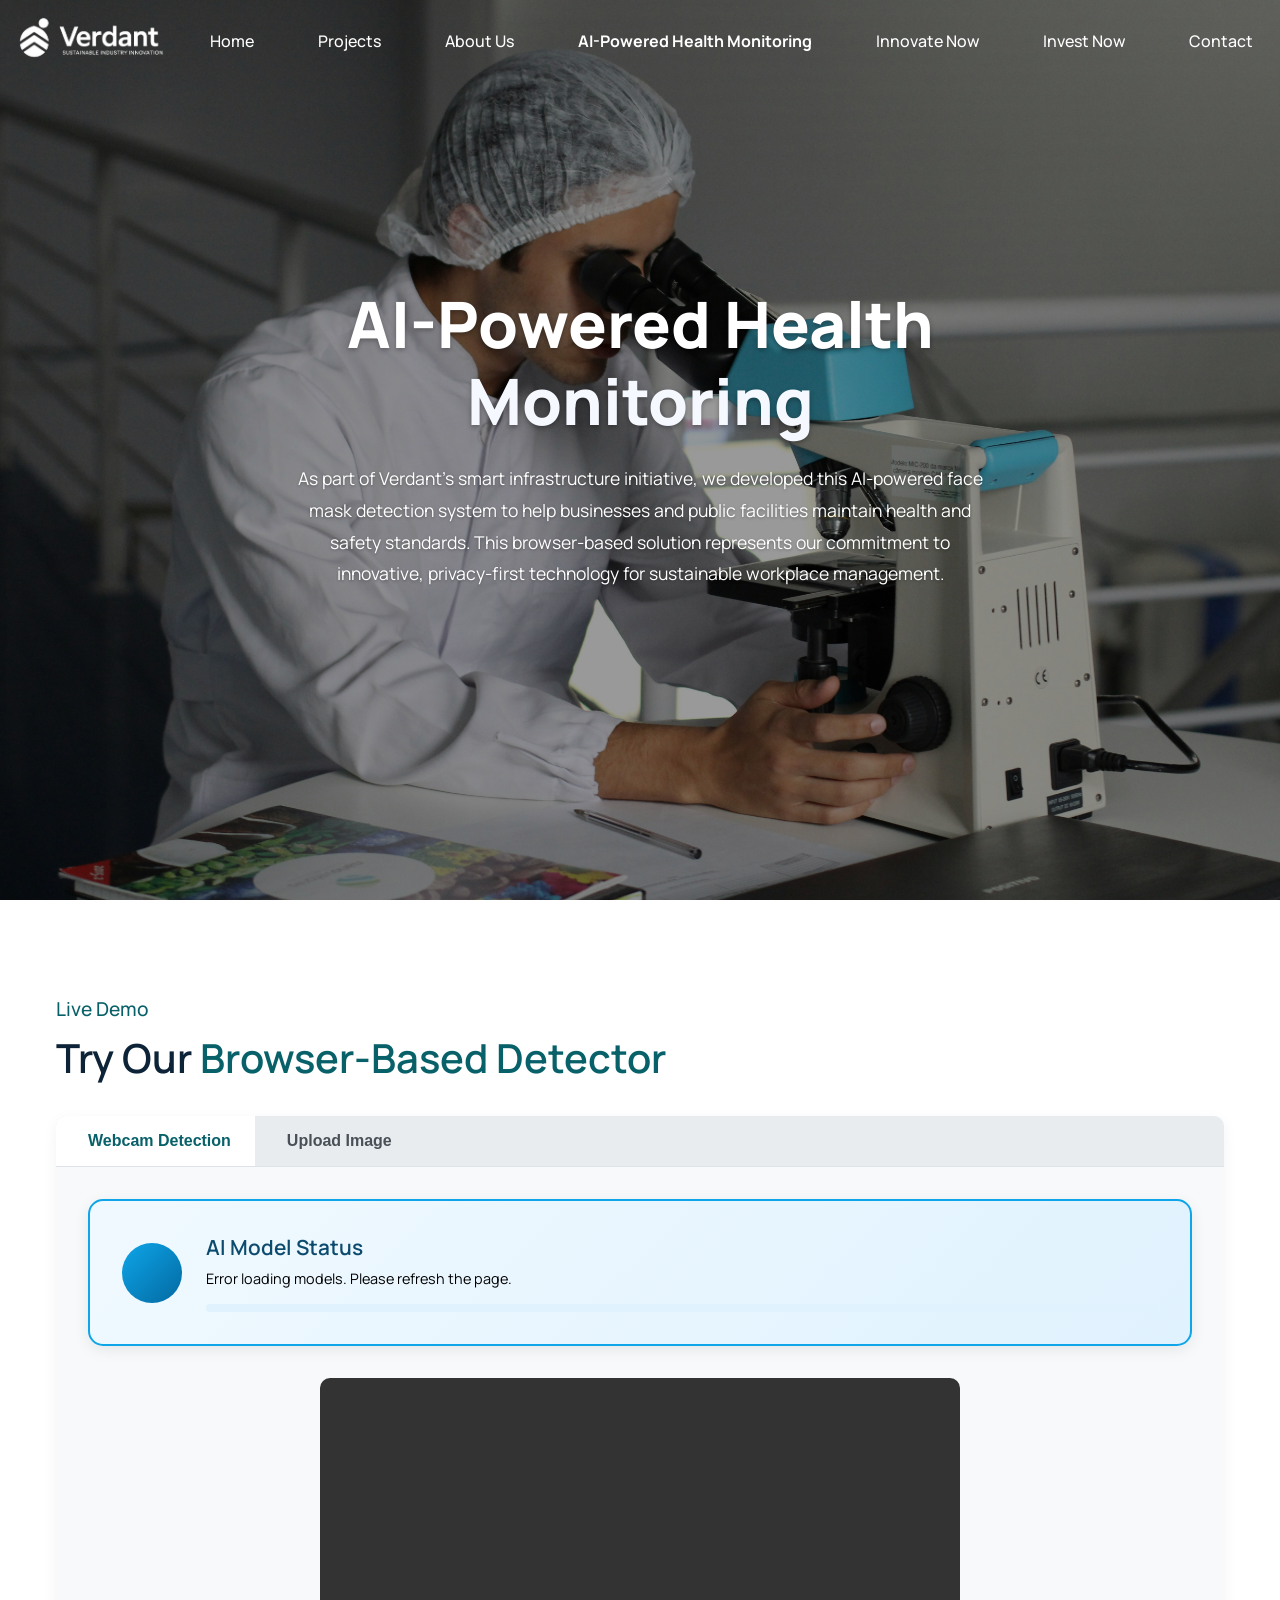
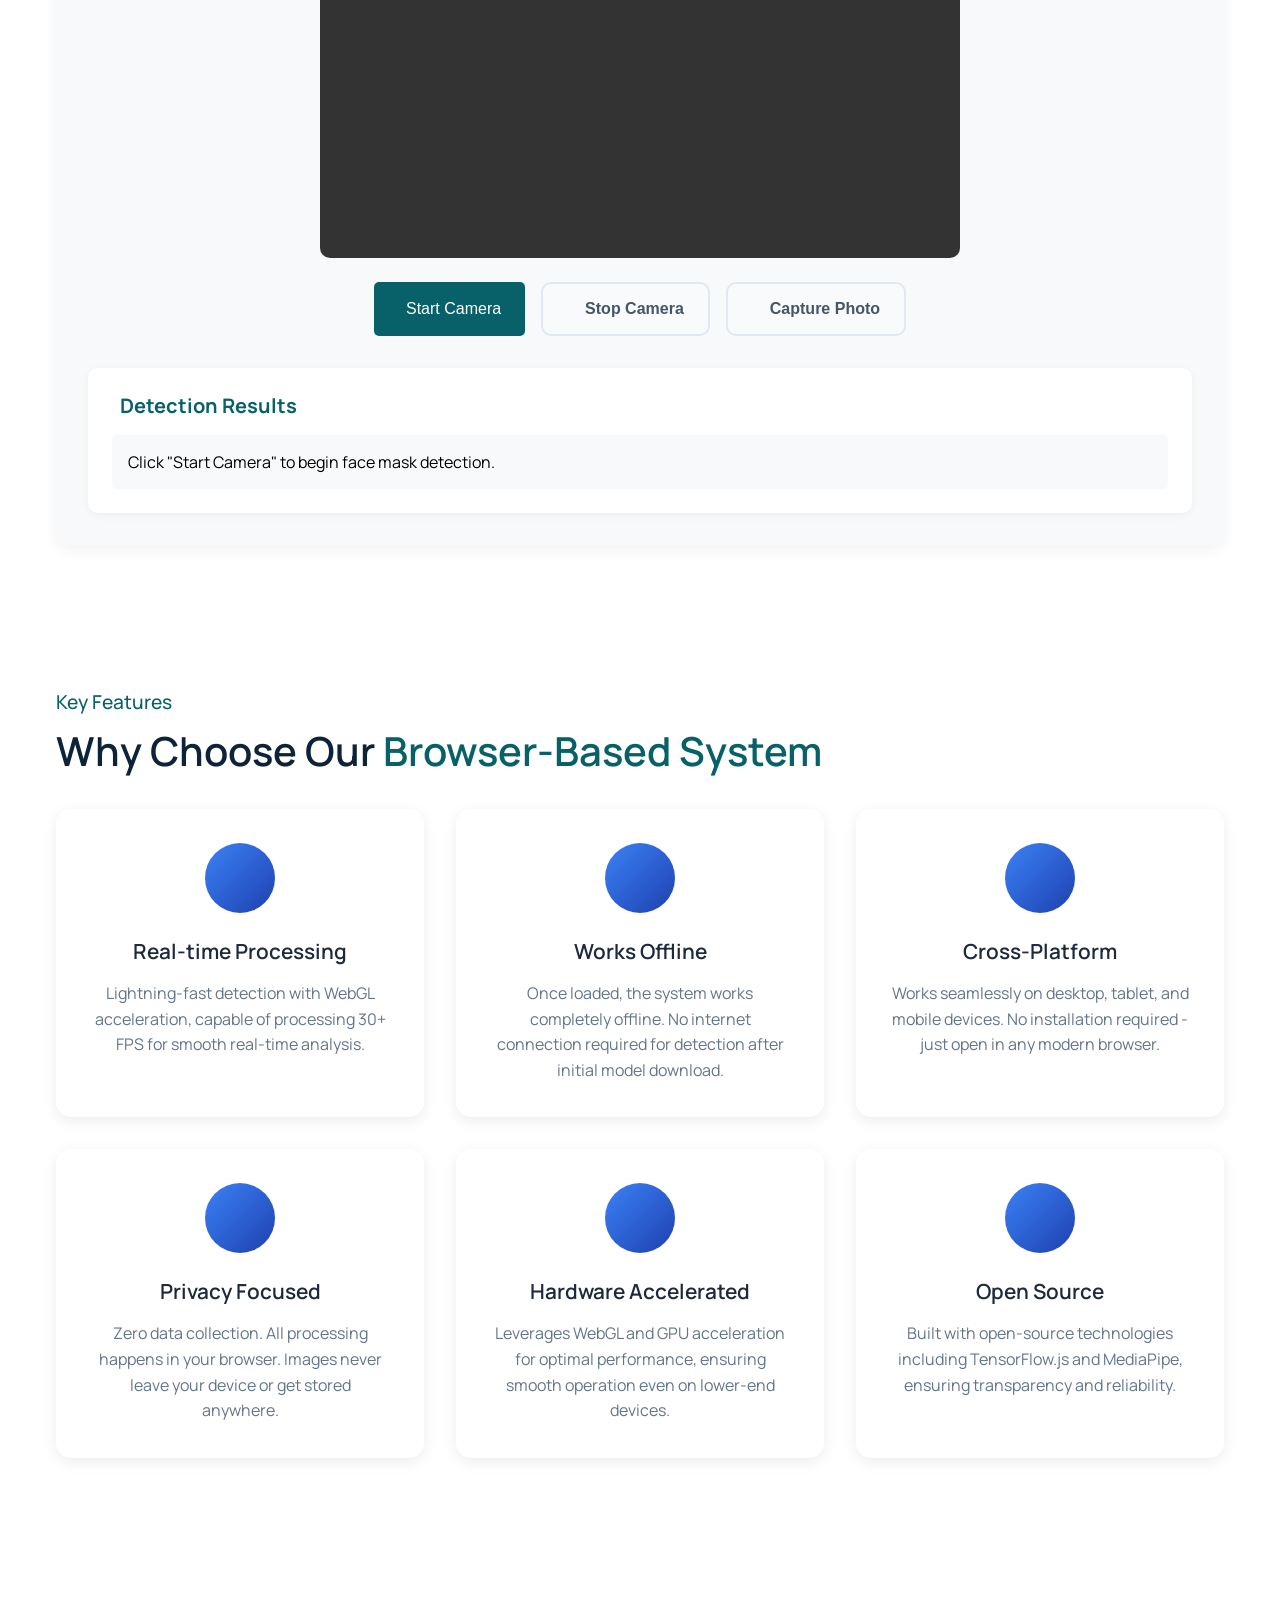
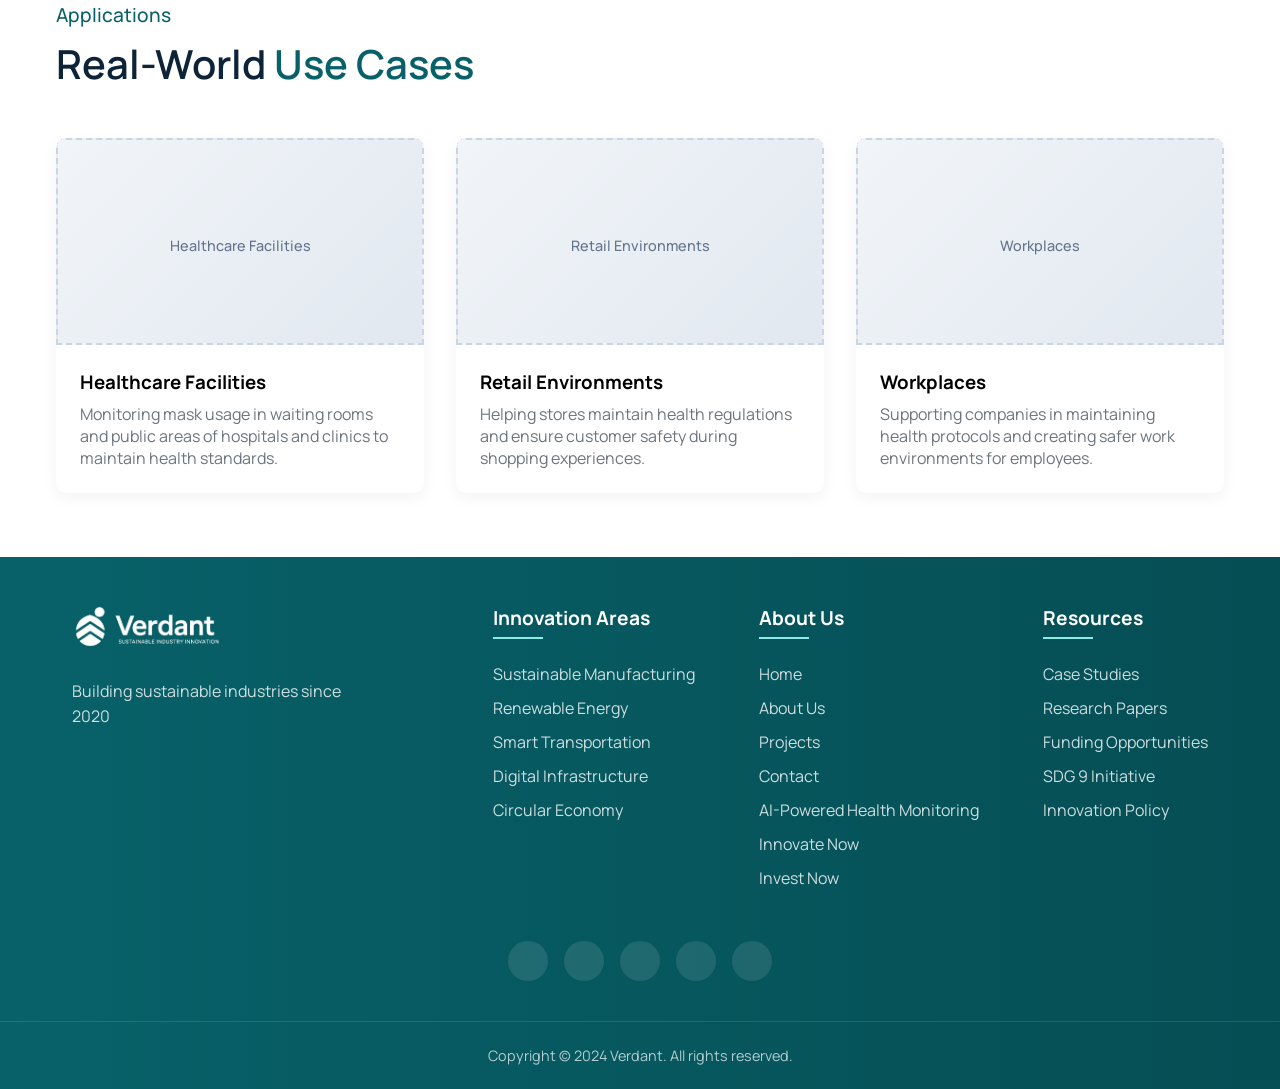
==== commit ec760b31: "Delete Public Transportation" ====
--- a/pages/face-mask-detection.html
+++ b/pages/face-mask-detection.html
@@ -275,20 +275,7 @@
       <h2 class="section__header">Real-World <span>Use Cases</span></h2>
 
       <div class="use-case-grid">
-        <div class="use-case-card">
-          <div
-            class="placeholder-image"
-            data-placeholder="Public Transportation"
-          >
-            <i class="ri-bus-line"></i>
-            <span>Public Transportation</span>
-          </div>
-          <h3>Public Transportation</h3>
-          <p>
-            Ensuring mask compliance on buses, trains, and in stations to
-            protect passengers and staff during travel.
-          </p>
-        </div>
+        
 
         <div class="use-case-card">
           <div
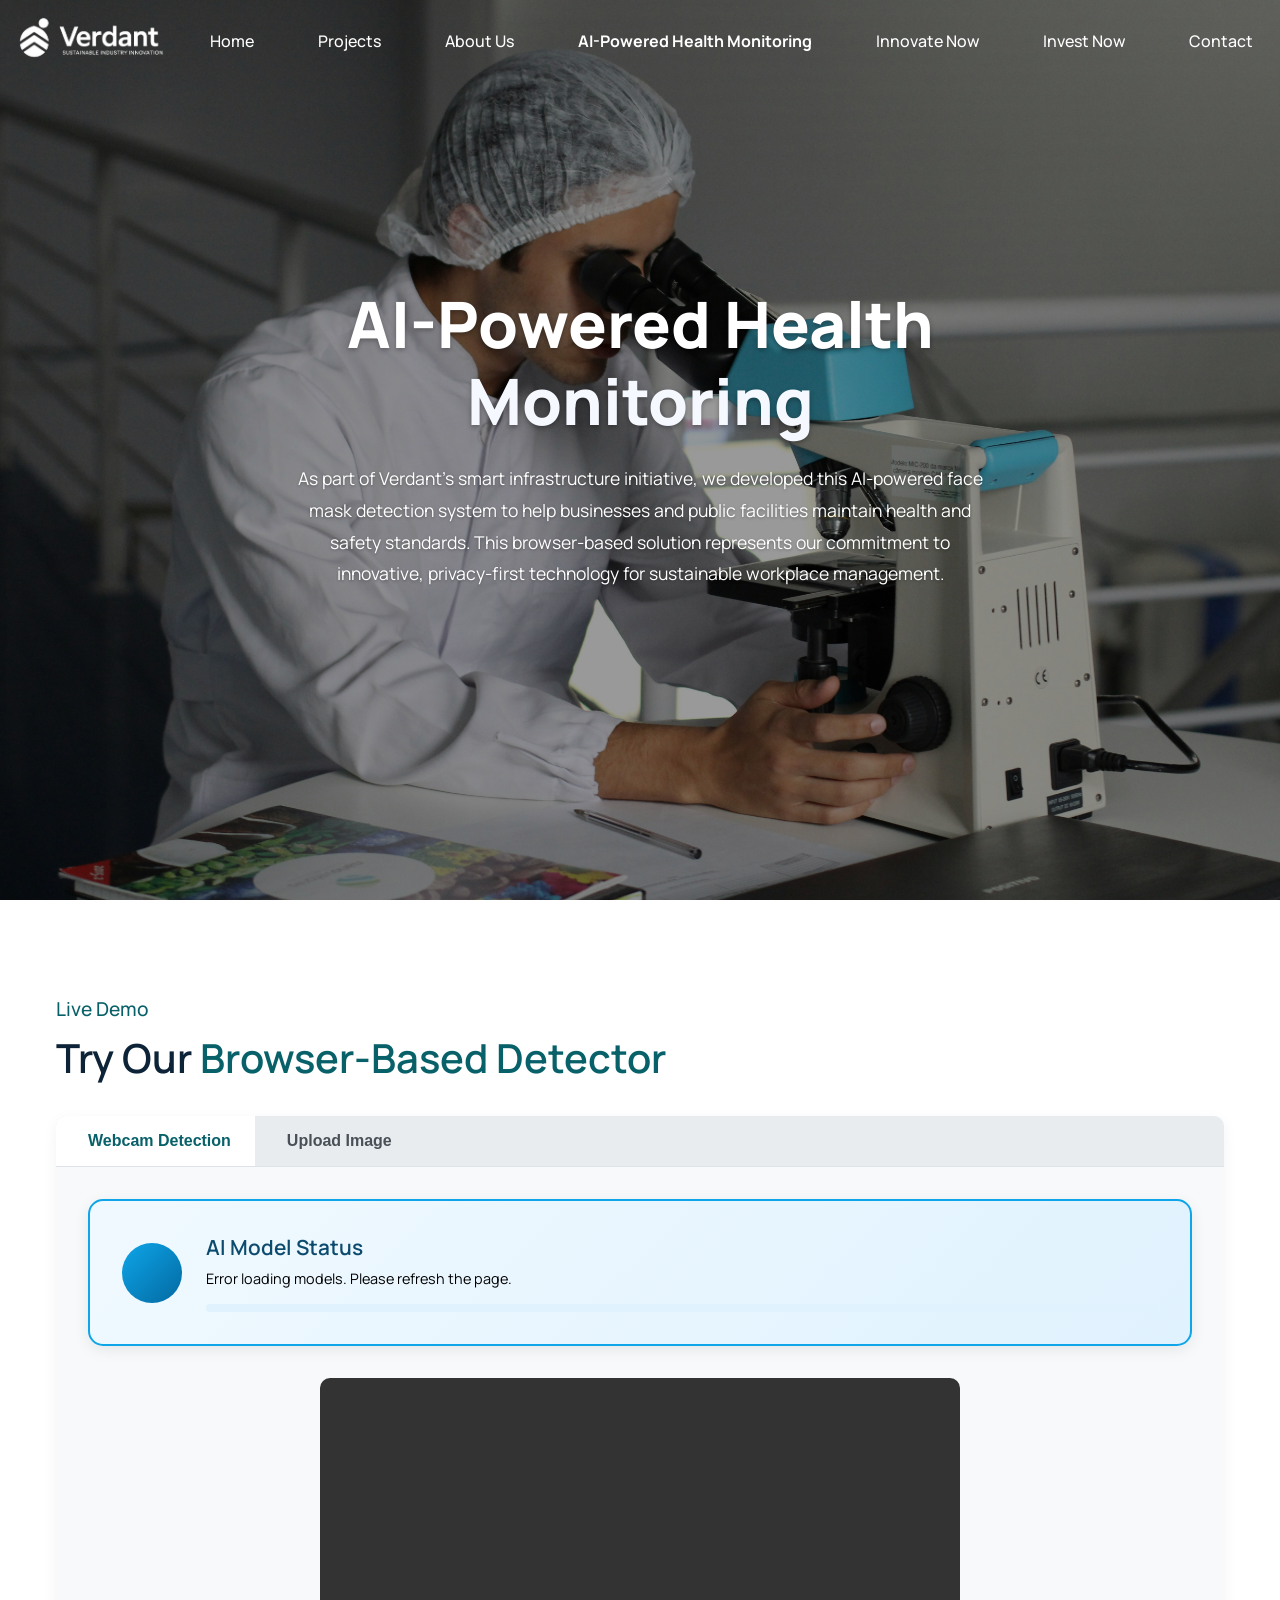
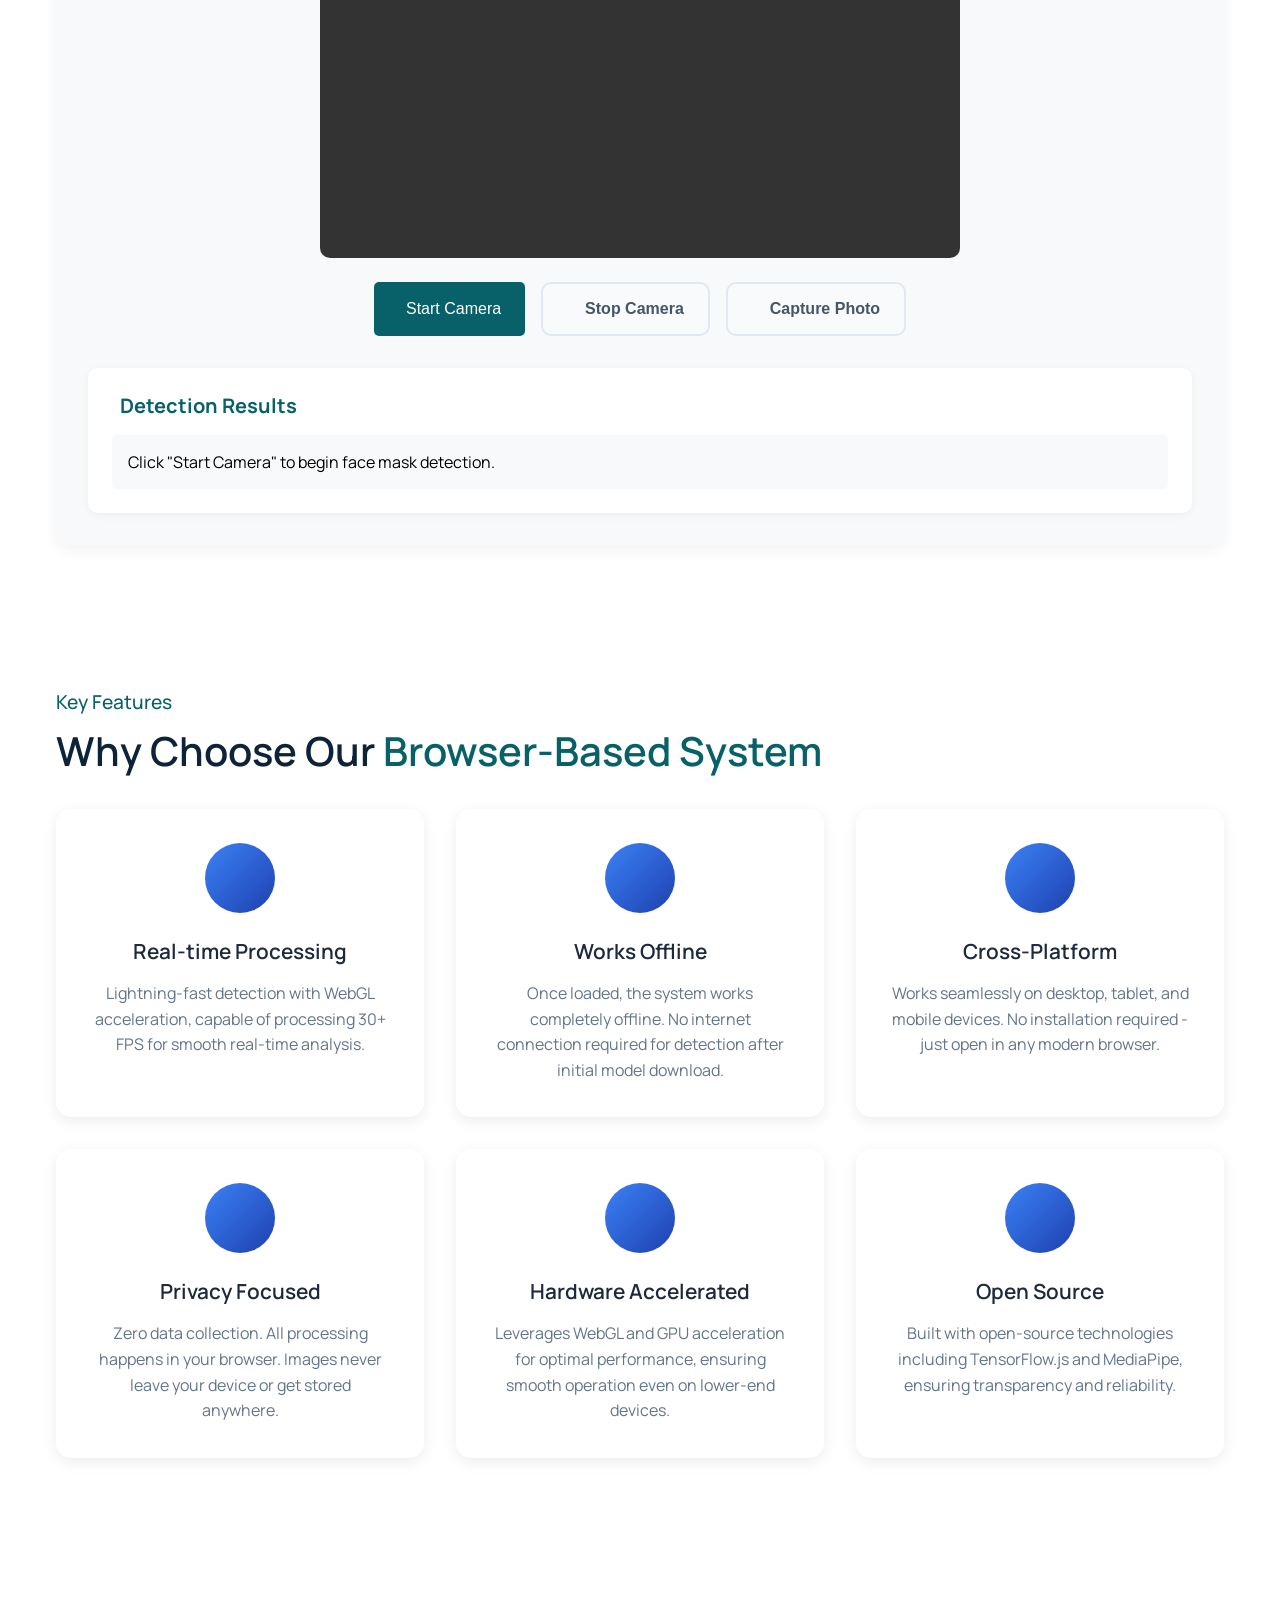
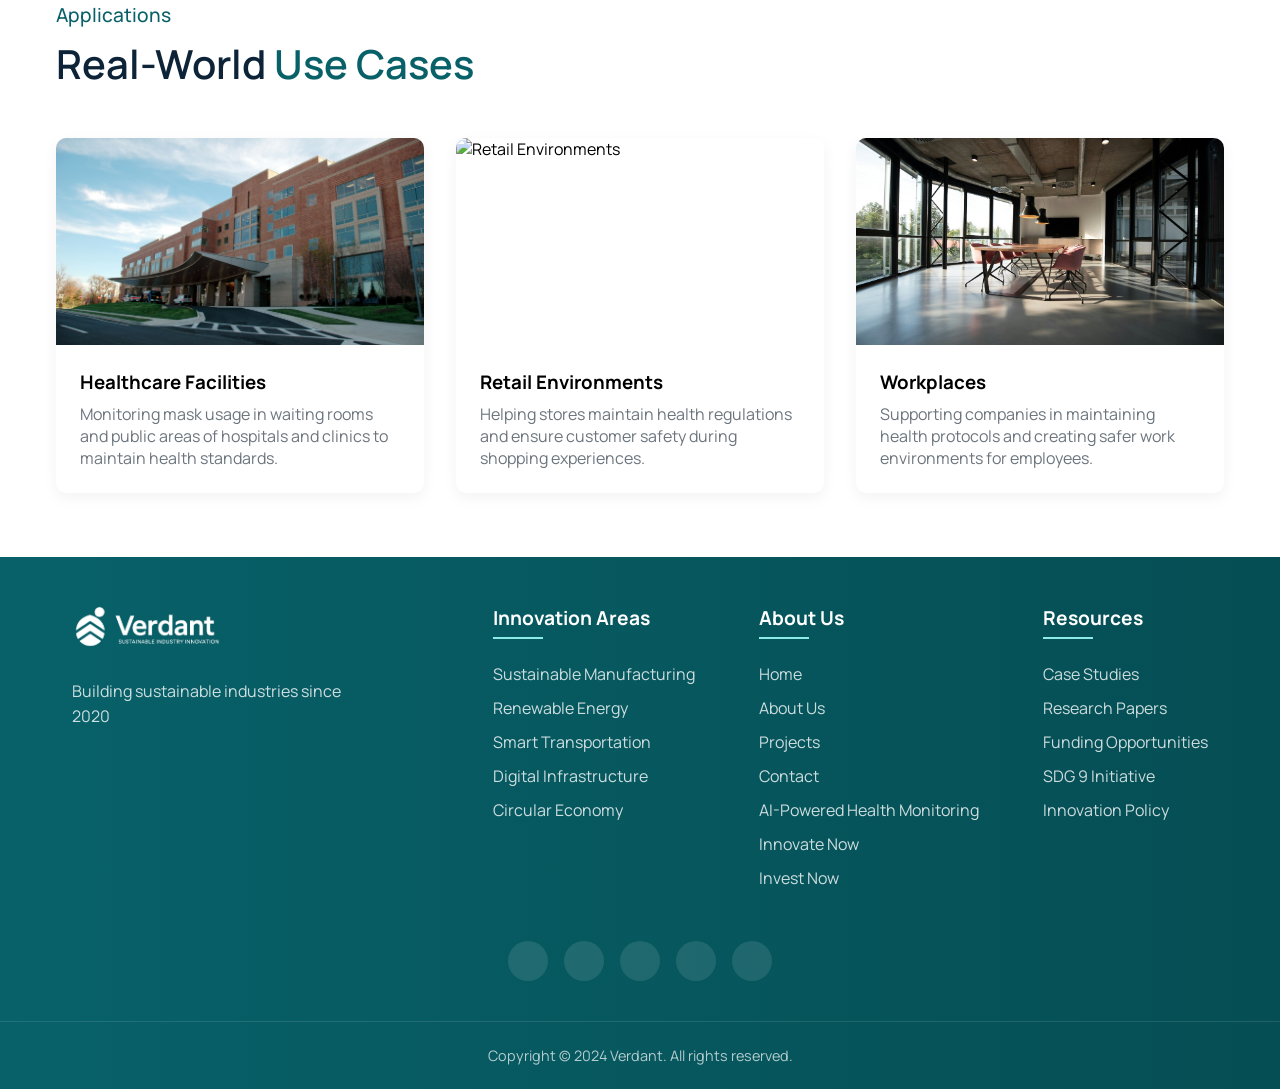
==== commit f074563d: "Penambahan gambar di AI Healthcare" ====
--- a/pages/face-mask-detection.html
+++ b/pages/face-mask-detection.html
@@ -278,12 +278,8 @@
         
 
         <div class="use-case-card">
-          <div
-            class="placeholder-image"
-            data-placeholder="Healthcare Facilities"
-          >
-            <i class="ri-hospital-line"></i>
-            <span>Healthcare Facilities</span>
+          <div class="use-case-image">
+            <img src="../assets/hospital.jpg" alt="Healthcare Facilities" />
           </div>
           <h3>Healthcare Facilities</h3>
           <p>
@@ -293,9 +289,8 @@
         </div>
 
         <div class="use-case-card">
-          <div class="placeholder-image" data-placeholder="Retail Environments">
-            <i class="ri-store-2-line"></i>
-            <span>Retail Environments</span>
+          <div class="use-case-image">
+            <img src="../assets/retail.jpg" alt="Retail Environments" />
           </div>
           <h3>Retail Environments</h3>
           <p>
@@ -305,9 +300,8 @@
         </div>
 
         <div class="use-case-card">
-          <div class="placeholder-image" data-placeholder="Workplaces">
-            <i class="ri-building-line"></i>
-            <span>Workplaces</span>
+          <div class="use-case-image">
+            <img src="../assets/workplace.jpg" alt="Workplaces" />
           </div>
           <h3>Workplaces</h3>
           <p>
--- a/css/face-mask-detection.css
+++ b/css/face-mask-detection.css
@@ -640,6 +640,23 @@
   transform: translateY(-5px);
 }
 
+.use-case-image {
+  width: 100%;
+  aspect-ratio: 16/9;
+  overflow: hidden;
+}
+
+.use-case-image img {
+  width: 100%;
+  height: 100%;
+  object-fit: cover;
+  transition: transform 0.3s ease;
+}
+
+.use-case-card:hover .use-case-image img {
+  transform: scale(1.05);
+}
+
 .use-case-card img {
   width: 100%;
   aspect-ratio: 16/9;
@@ -706,14 +723,6 @@
   .process-cards,
   .use-case-grid {
     grid-template-columns: 1fr;
-  }
-
-  .placeholder-image i {
-    font-size: 2.5rem;
-  }
-
-  .placeholder-image span {
-    font-size: 0.8rem;
   }
 }
 
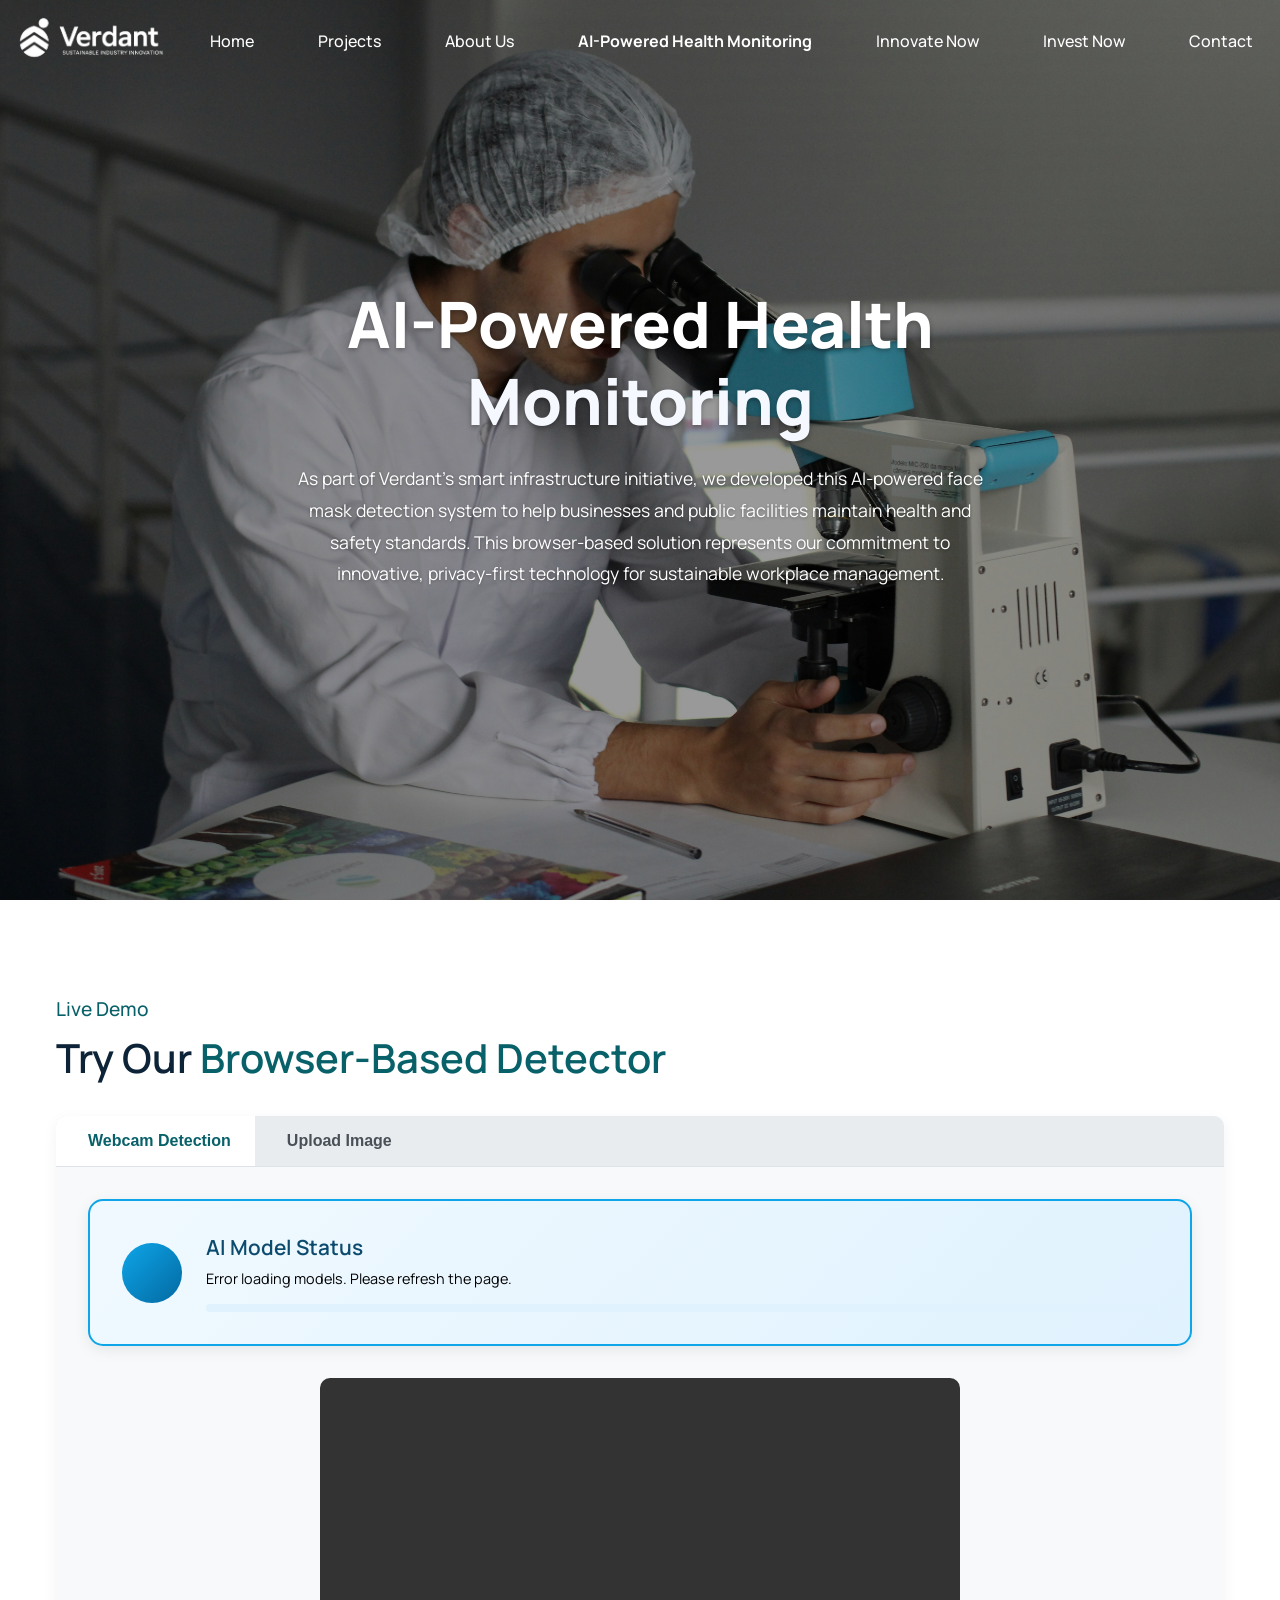
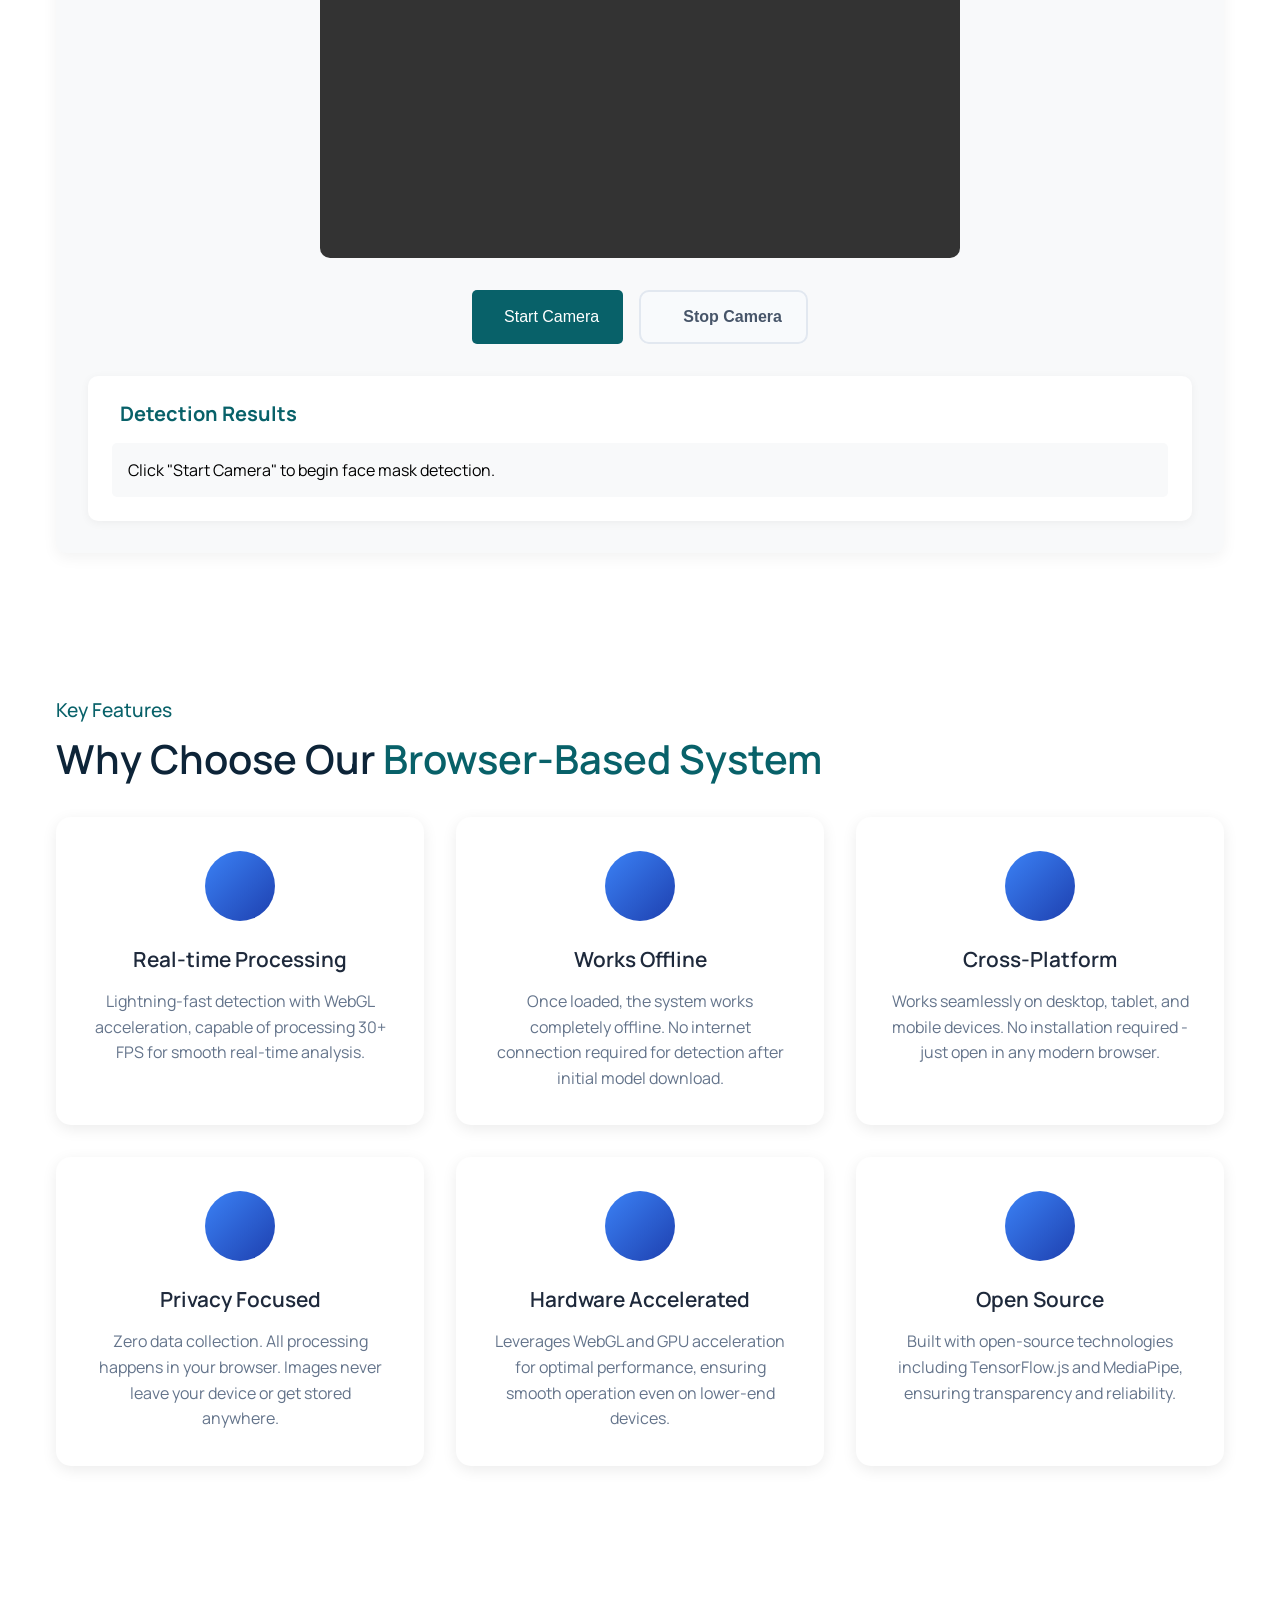
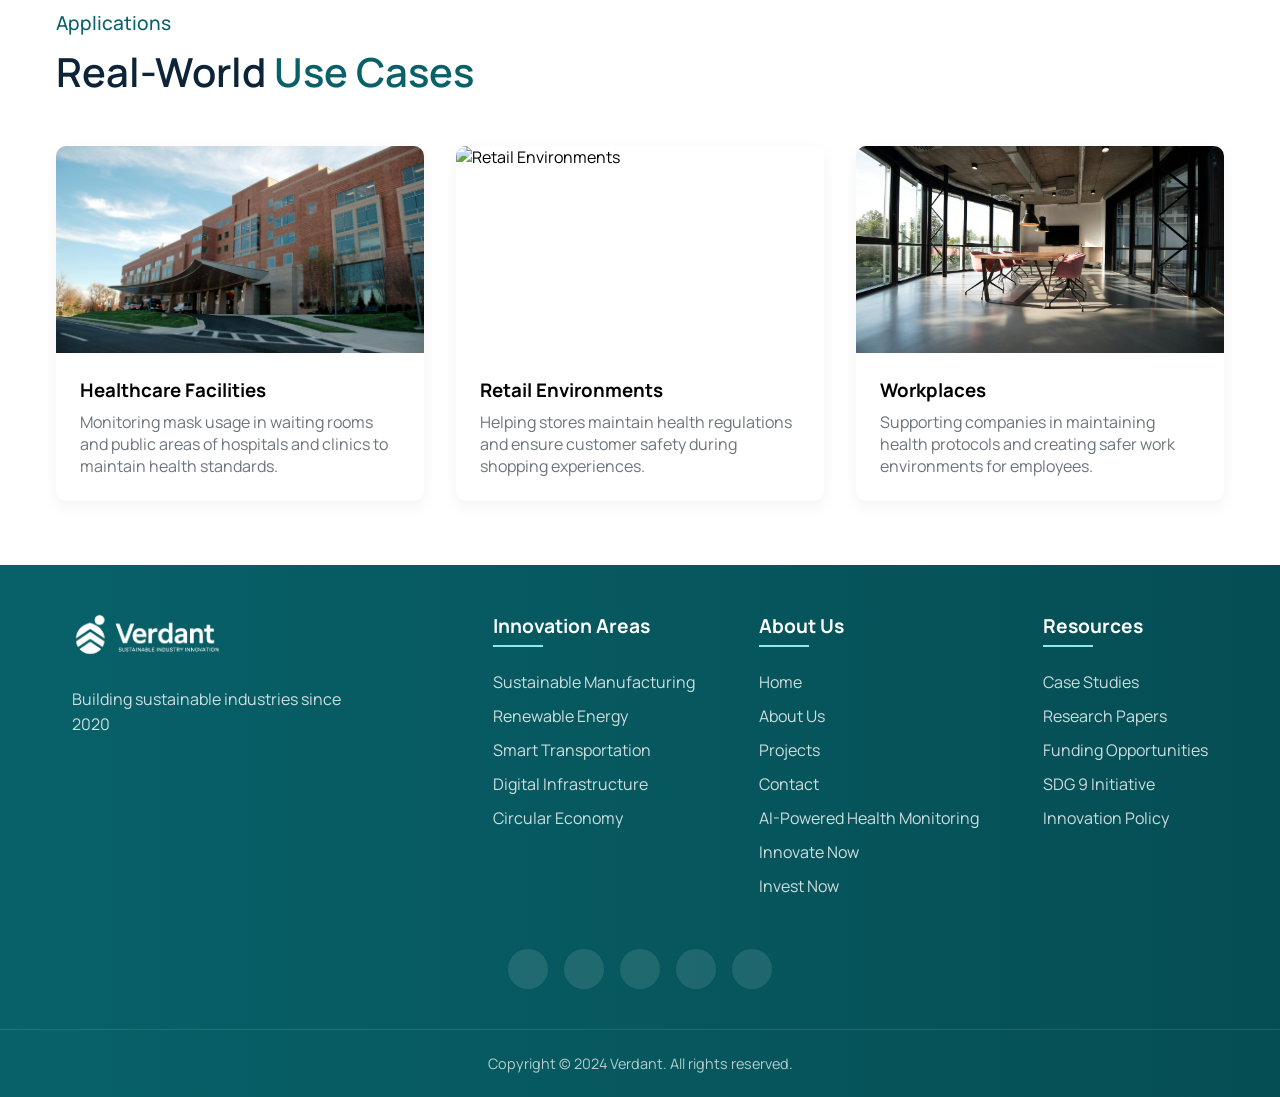
==== commit 79121f88: "margin webcam controll" ====
--- a/pages/face-mask-detection.html
+++ b/pages/face-mask-detection.html
@@ -139,10 +139,7 @@
                 <i class="ri-stop-line"></i>
                 Stop Camera
               </button>
-              <button id="capturePhoto" class="btn btn-secondary" disabled>
-                <i class="ri-camera-line"></i>
-                Capture Photo
-              </button>
+              
             </div>
 
             <div id="webcamResult" class="result__container">
--- a/css/face-mask-detection.css
+++ b/css/face-mask-detection.css
@@ -434,9 +434,9 @@
 }
 
 .webcam__controls {
-  margin-top: 1.5rem;
-  display: flex;
-  justify-content: center;
+  margin-top: 2rem;
+  display: flex;
+  justify-content:center;
   gap: 1rem;
 }
 
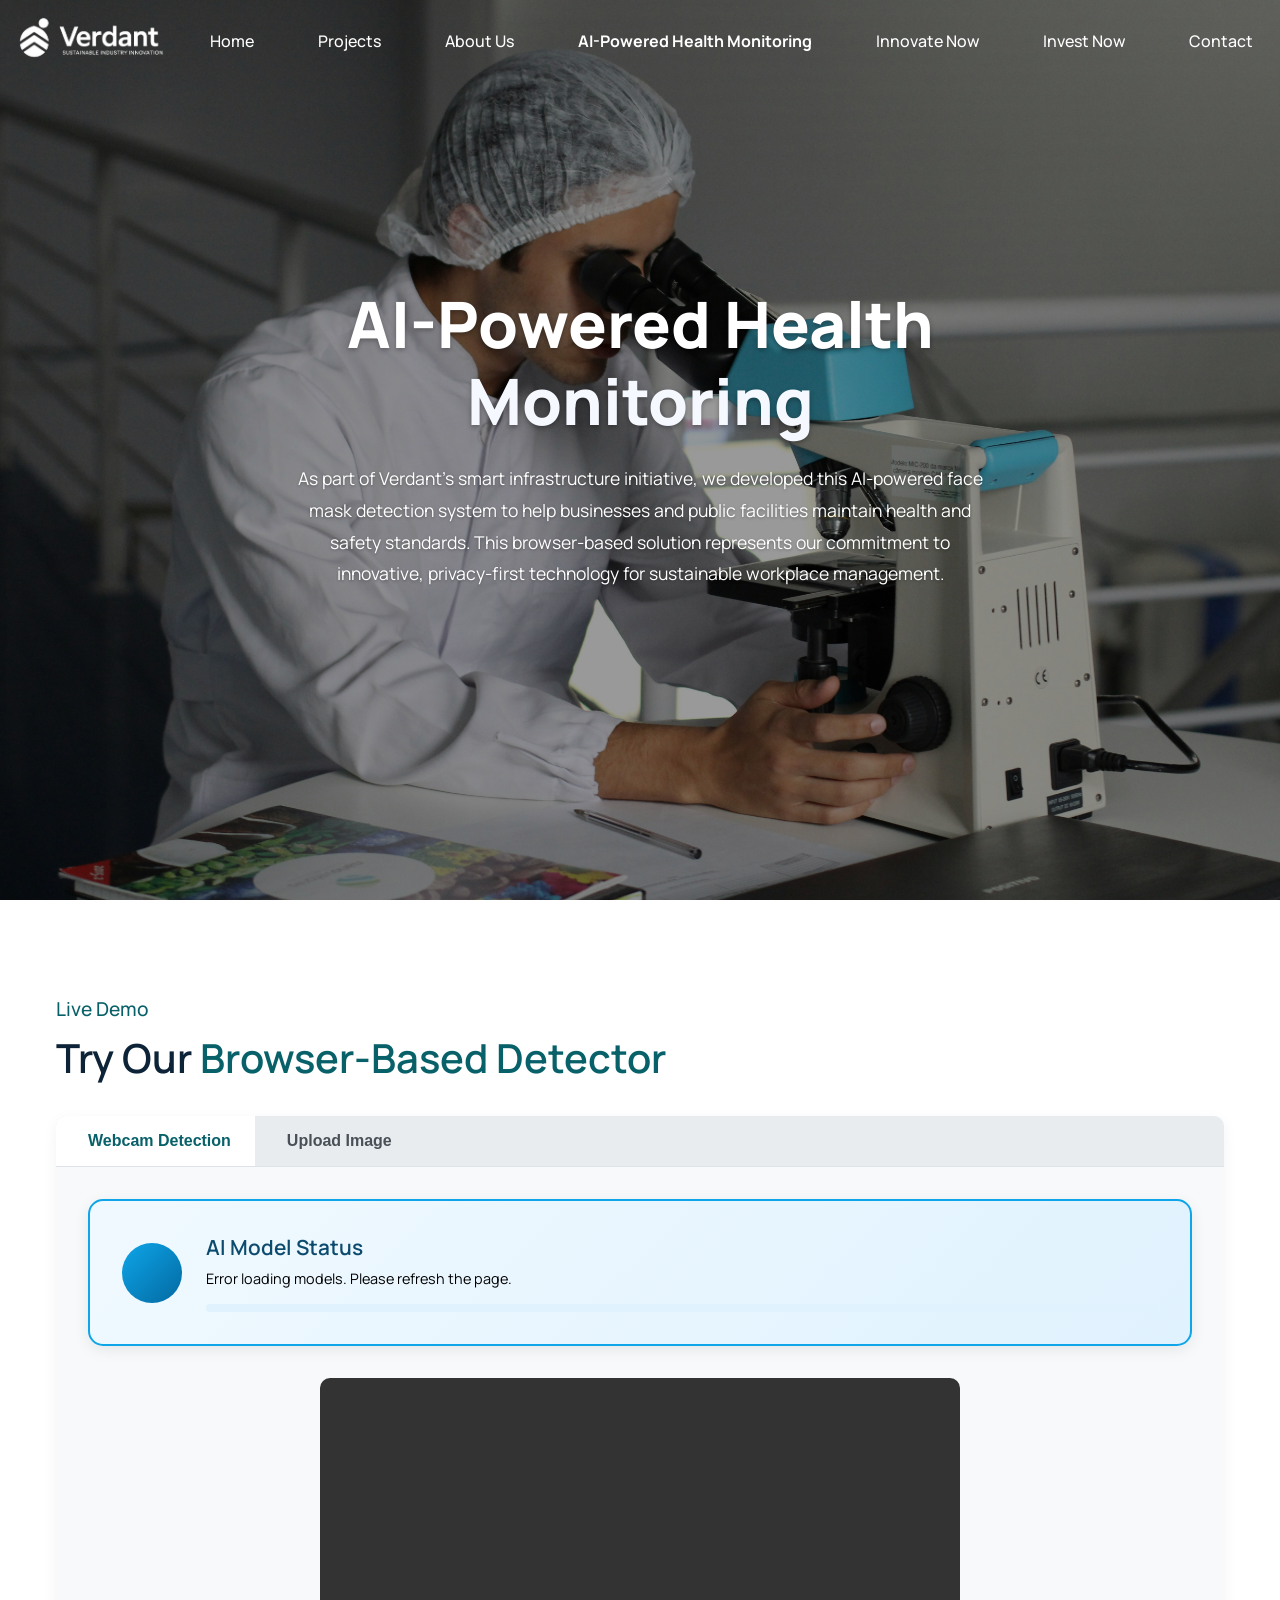
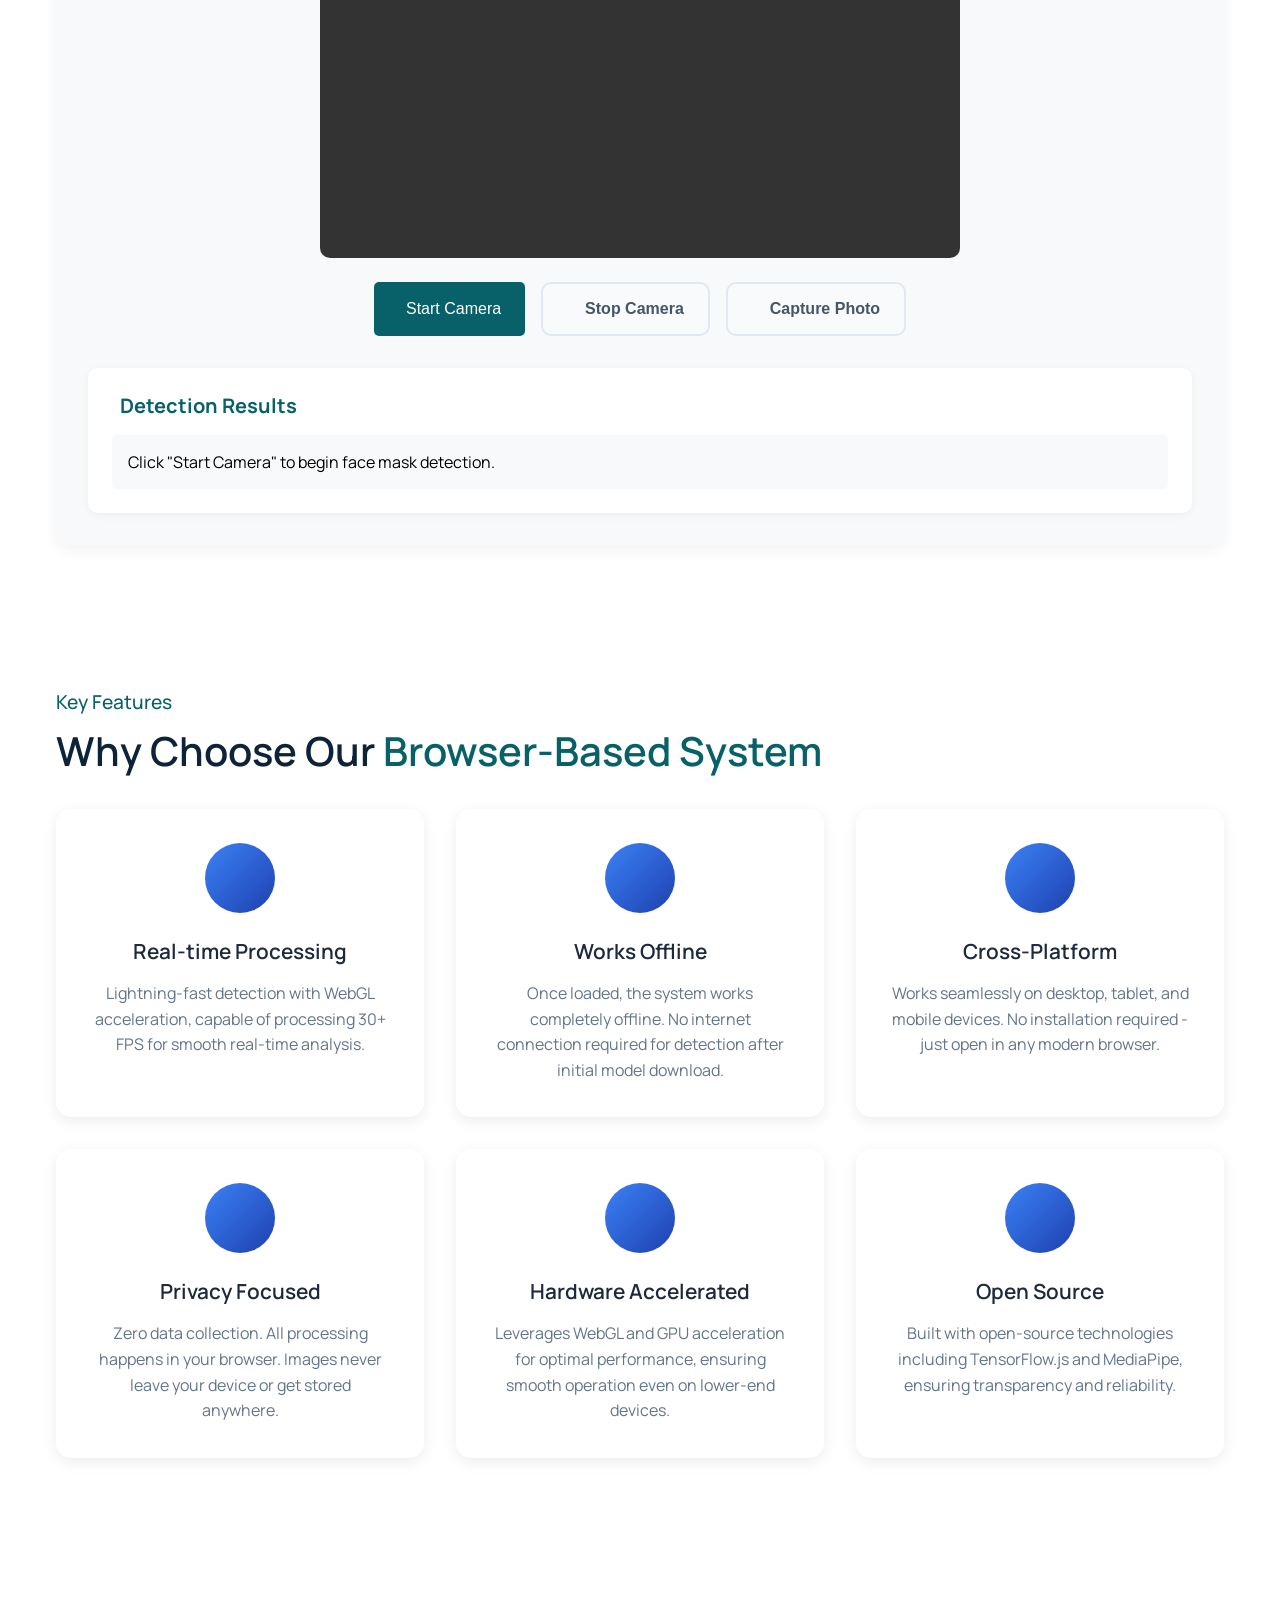
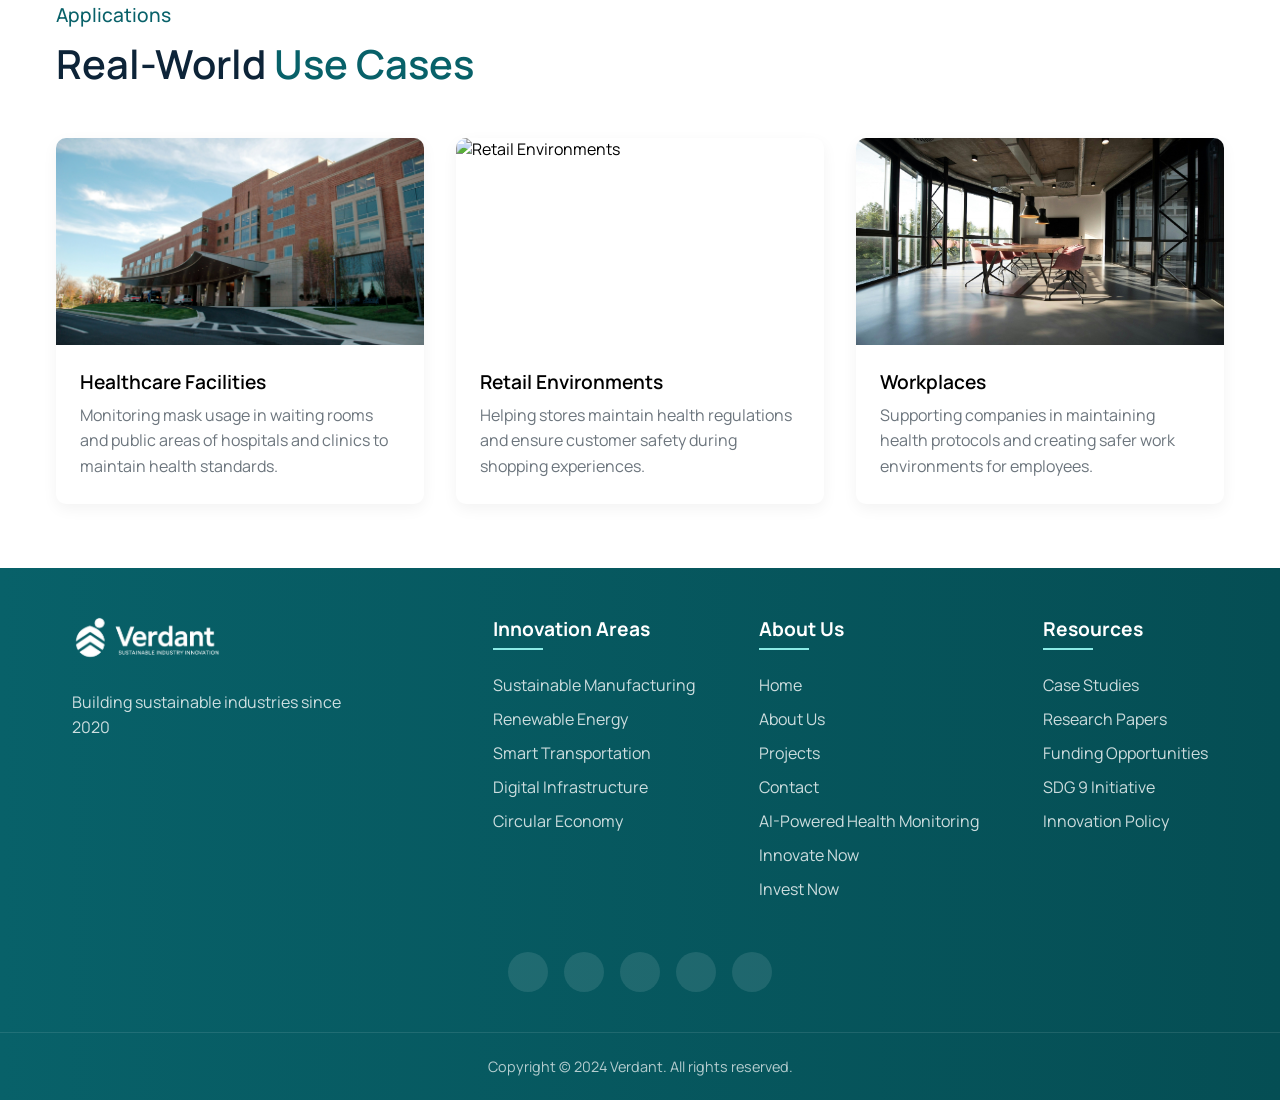
==== commit e2d60844: "revert" ====
--- a/pages/face-mask-detection.html
+++ b/pages/face-mask-detection.html
@@ -139,7 +139,10 @@
                 <i class="ri-stop-line"></i>
                 Stop Camera
               </button>
-              
+              <button id="capturePhoto" class="btn btn-secondary" disabled>
+                <i class="ri-camera-line"></i>
+                Capture Photo
+              </button>
             </div>
 
             <div id="webcamResult" class="result__container">
--- a/css/face-mask-detection.css
+++ b/css/face-mask-detection.css
@@ -434,9 +434,9 @@
 }
 
 .webcam__controls {
-  margin-top: 2rem;
-  display: flex;
-  justify-content:center;
+  margin-top: 1.5rem;
+  display: flex;
+  justify-content: center;
   gap: 1rem;
 }
 
@@ -638,6 +638,7 @@
 
 .use-case-card:hover {
   transform: translateY(-5px);
+  box-shadow: 0 8px 20px rgba(0, 0, 0, 0.1);
 }
 
 .use-case-image {
@@ -657,51 +658,19 @@
   transform: scale(1.05);
 }
 
-.use-case-card img {
-  width: 100%;
-  aspect-ratio: 16/9;
-  object-fit: cover;
-}
-
 .use-case-card h3 {
   padding: 1.5rem 1.5rem 0.5rem;
   color: var(--dark-color);
+  font-size: 1.2rem;
+  font-weight: 600;
+  margin: 0;
 }
 
 .use-case-card p {
   padding: 0 1.5rem 1.5rem;
   color: #6c757d;
-}
-
-/* Placeholder Image Styles */
-.placeholder-image {
-  width: 100%;
-  aspect-ratio: 16/9;
-  background: linear-gradient(135deg, #f1f5f9 0%, #e2e8f0 100%);
-  display: flex;
-  flex-direction: column;
-  align-items: center;
-  justify-content: center;
-  color: #64748b;
-  border: 2px dashed #cbd5e1;
-  transition: all 0.3s ease;
-}
-
-.placeholder-image:hover {
-  background: linear-gradient(135deg, #e2e8f0 0%, #cbd5e1 100%);
-  color: #475569;
-}
-
-.placeholder-image i {
-  font-size: 3rem;
-  margin-bottom: 0.5rem;
-  opacity: 0.7;
-}
-
-.placeholder-image span {
-  font-size: 0.9rem;
-  font-weight: 500;
-  text-align: center;
+  line-height: 1.6;
+  margin: 0;
 }
 
 /* Responsive Adjustments */
